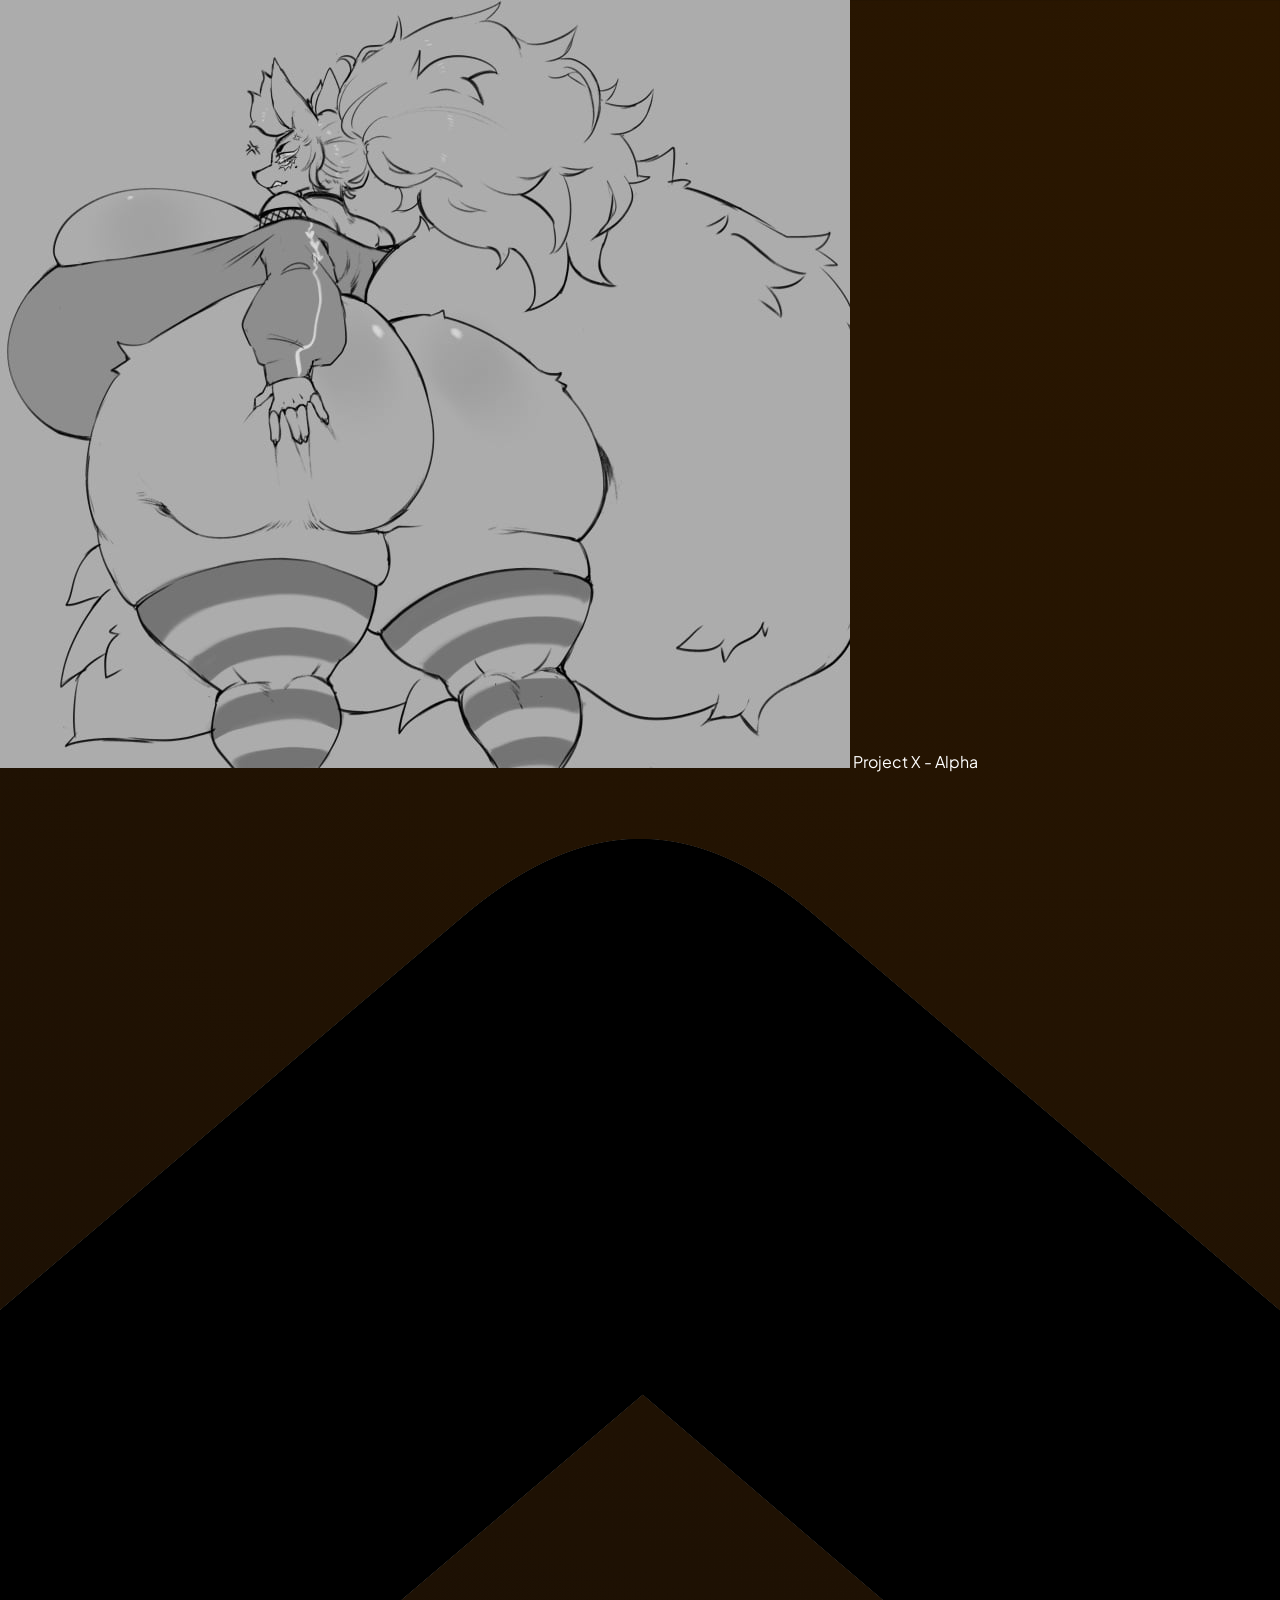
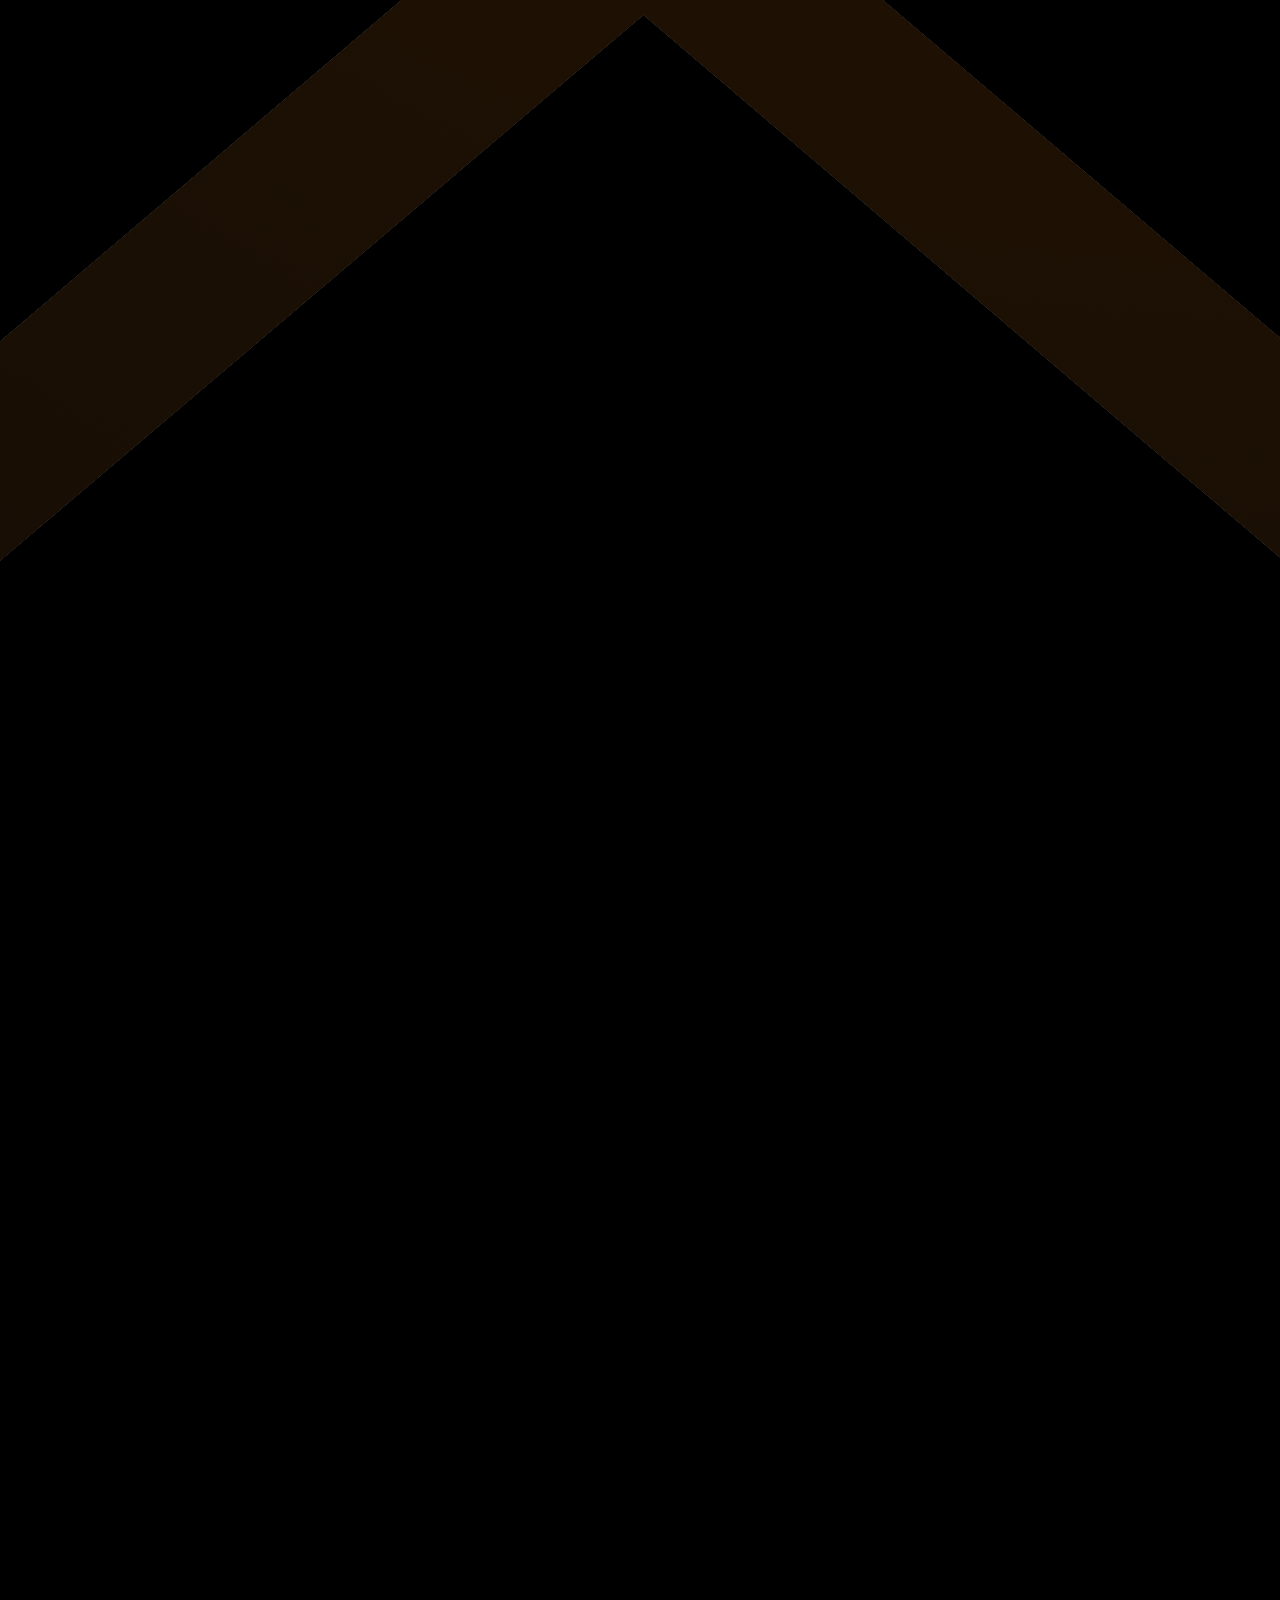
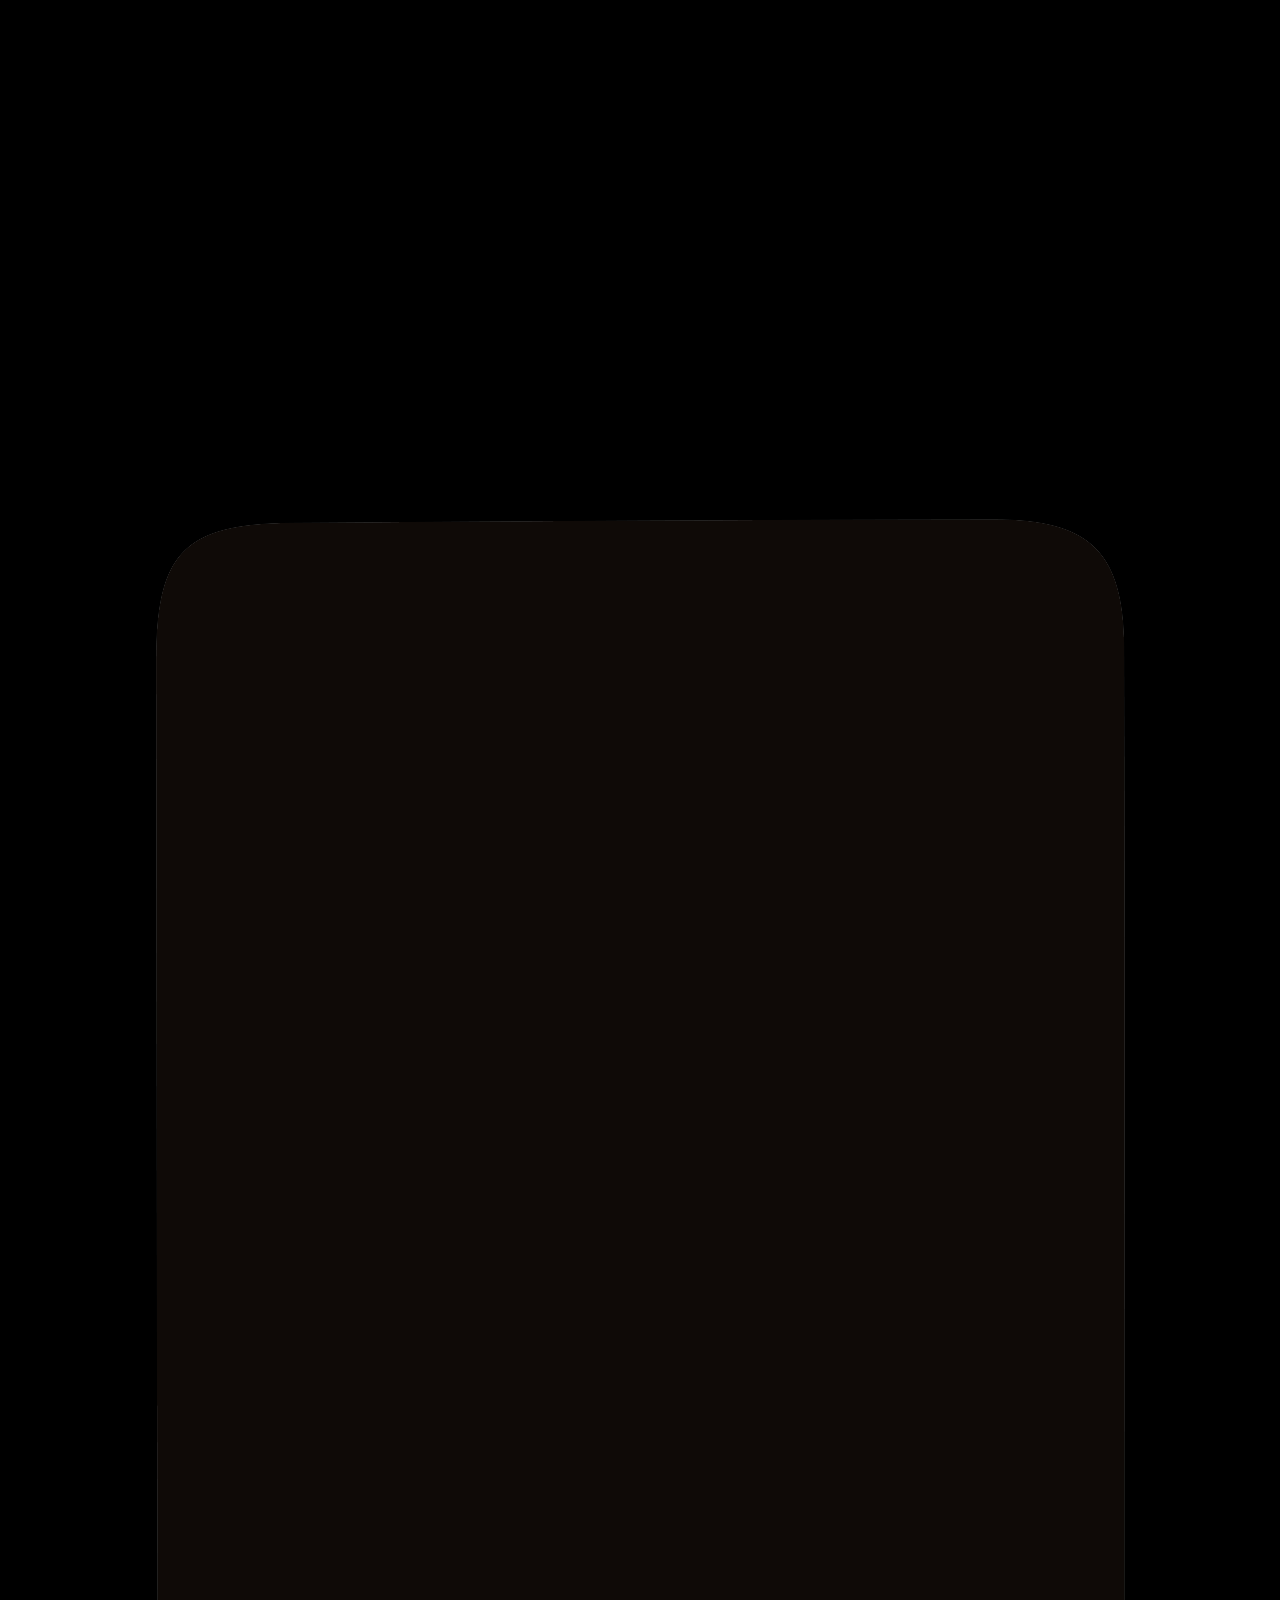
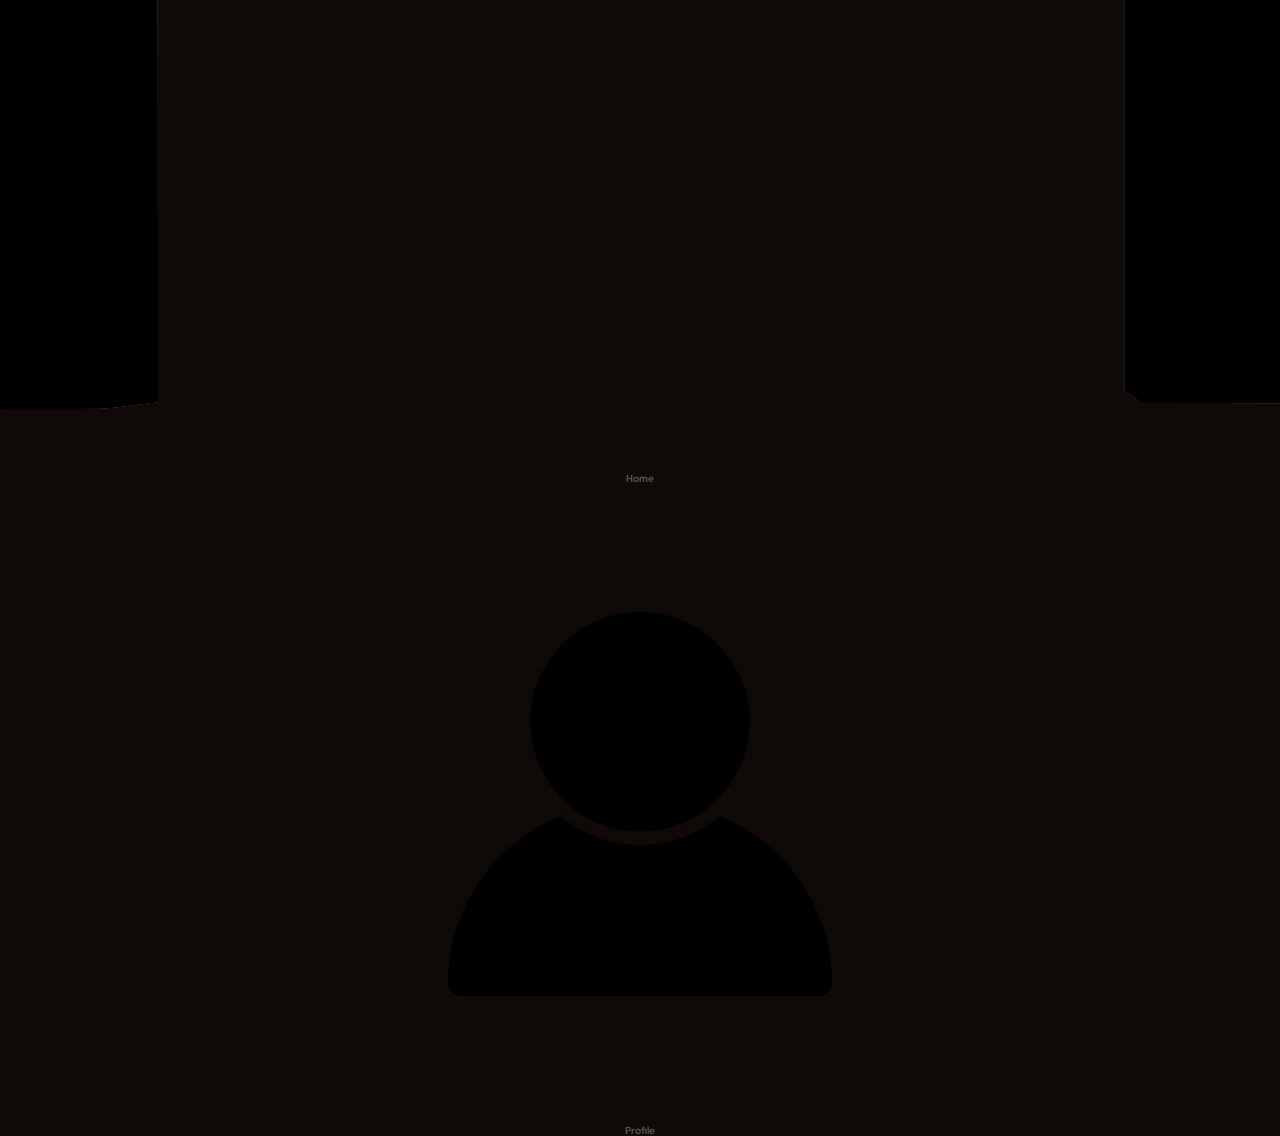
==== index.html @ 4bf3b7ae "Update index.html" ====
<!DOCTYPE html>
<html lang="pt-br">
<head>
    <meta charset="UTF-8">
    <meta name="viewport" content="width=device-width, initial-scale=1.0">
    <title>Project X - Alpha</title>
    <link rel="stylesheet" href="style.css">
</head>
<body>

    <header class="navbar-topo">
        <div class="logo-container">
            <img src="icon.png" alt="Logo Project X" class="site-icon">
            <span class="site-name">Project X - Alpha</span>
        </div>
    </header>

    <nav class="menu-inferior">
        <div class="nav-item">
            <img src="home-icon.png" alt="Início">
            <span>Home</span>
        </div>
        <div class="nav-item">
            <img src="profile-icon.png" alt="Perfil">
            <span>Profile</span>
        </div>
    </nav>

    <main>
        </main>

</body>
</html>
---- style.css ----
@import url('https://fonts.googleapis.com/css2?family=Plus+Jakarta+Sans:wght@300;400;600;800&display=swap');

:root {
    --primary-orange: #ff6b00;
    --dark-orange: #e65100;
    --accent-gold: #ffcc00;
    --bg-deep: #0f0a07;
    --glass: rgba(255, 107, 0, 0.05);
    --glass-border: rgba(255, 107, 0, 0.2);
    --neon-glow: 0 0 20px rgba(255, 107, 0, 0.4);
}

* {
    margin: 0;
    padding: 0;
    box-sizing: border-box;
    -webkit-tap-highlight-color: transparent;
}

body {
    font-family: 'Plus Jakarta Sans', sans-serif;
    background: radial-gradient(circle at top right, #2b1700, #0f0a07 60%);
    color: #fff;
    min-height: 100vh;
    overflow-x: hidden;
}

/* --- ANIMAÇÕES --- */
@keyframes fadeUp {
    from { opacity: 0; transform: translateY(20px); }
    to { opacity: 1; transform: translateY(0); }
}

main { animation: fadeUp 0.5s cubic-bezier(0.2, 0.8, 0.2, 1); }

/* --- NAVBAR SUPERIOR --- */
.navbar {
    background: rgba(15, 10, 7, 0.85);
    backdrop-filter: blur(20px);
    padding: 18px 24px;
    border-bottom: 1px solid var(--glass-border);
    position: sticky;
    top: 0;
    z-index: 1000;
}

.container-header { display: flex; align-items: center; max-width: 1200px; margin: 0 auto; }
.logo-img { width: 32px; height: 32px; border-radius: 6px; margin-right: 14px; box-shadow: var(--neon-glow); }
.app-name { font-size: 1.1rem; font-weight: 800; letter-spacing: -0.5px; text-transform: uppercase; }
.app-name span { color: var(--primary-orange); }

/* --- PERFIL & BANNER --- */
.profile-container { display: flex; flex-direction: column; align-items: center; padding-bottom: 120px; }

.banner-wrapper {
    width: 100%;
    height: 200px;
    position: relative;
    background: #1a1410;
    overflow: hidden;
}

.profile-banner { width: 100%; height: 100%; object-fit: cover; filter: brightness(0.5); }
.banner-overlay { position: absolute; inset: 0; background: linear-gradient(to bottom, transparent, var(--bg-deep)); }

.btn-edit-action {
    position: absolute;
    bottom: 20px;
    right: 20px;
    background: rgba(255, 255, 255, 0.1);
    color: #fff;
    padding: 10px 20px;
    border-radius: 100px;
    text-decoration: none;
    font-size: 0.75rem;
    font-weight: 600;
    border: 1px solid rgba(255, 255, 255, 0.2);
    backdrop-filter: blur(10px);
    transition: 0.3s;
}

/* --- AVATAR & NICK --- */
.profile-header { margin-top: -60px; text-align: center; z-index: 10; width: 100%; }
.avatar-container {
    position: relative;
    width: 130px;
    height: 130px;
    margin: 0 auto;
    border-radius: 50%;
    border: 5px solid var(--bg-deep);
    box-shadow: 0 10px 30px rgba(0,0,0,0.8);
}

.profile-avatar { width: 100%; height: 100%; border-radius: 50%; object-fit: cover; }

.status-badge {
    position: absolute;
    bottom: 8px;
    right: -5px;
    background: #000;
    padding: 4px 12px;
    border-radius: 100px;
    display: flex;
    align-items: center;
    gap: 6px;
    border: 1px solid var(--primary-orange);
}

.status-dot { width: 10px; height: 10px; }
.status-badge span { font-size: 0.65rem; color: var(--primary-orange); font-weight: 800; text-transform: uppercase; }

.profile-nick { 
    margin-top: 18px; 
    font-size: 2rem; 
    font-weight: 800; 
    letter-spacing: -1px;
    text-shadow: 0 0 20px rgba(255, 107, 0, 0.3);
}

/* --- SEÇÃO SOBRE --- */
.about-section { width: 90%; max-width: 450px; margin-top: 35px; }
.label-orange { color: var(--primary-orange); font-size: 0.8rem; font-weight: 800; text-transform: uppercase; margin-bottom: 12px; display: block; letter-spacing: 1px; }
.about-box { 
    background: var(--glass); 
    border: 1px solid var(--glass-border); 
    padding: 24px; 
    border-radius: 24px; 
    font-size: 0.95rem;
    line-height: 1.6;
    color: #ccc;
}

/* --- MODO EDIÇÃO FULLSCREEN --- */
.edit-fullscreen { min-height: 100vh; padding: 40px 20px; background: var(--bg-deep); }
.form-container { max-width: 500px; margin: 0 auto; }

.banner-preview-box, .avatar-preview-box {
    position: relative;
    cursor: pointer;
    border-radius: 20px;
    overflow: hidden;
    background: #1a1410;
    border: 1px solid var(--glass-border);
}

.banner-preview-box { height: 150px; margin-bottom: 25px; }
.avatar-preview-box { width: 120px; height: 120px; border-radius: 50%; margin: 0 auto 30px; }

.overlay-edit {
    position: absolute;
    inset: 0;
    background: rgba(0,0,0,0.5);
    display: flex;
    align-items: center;
    justify-content: center;
    font-size: 0.7rem;
    font-weight: 700;
    text-transform: uppercase;
}

.input-field { margin-bottom: 25px; }
.input-field label { display: block; color: var(--primary-orange); font-weight: 700; font-size: 0.8rem; margin-bottom: 10px; }
.input-field input, .input-field textarea {
    width: 100%;
    background: #1a1410;
    border: 1px solid var(--glass-border);
    padding: 16px;
    border-radius: 16px;
    color: #fff;
    font-family: inherit;
    outline: none;
}

/* --- MODAIS (CORTE E AVISO) --- */
.modal-crop, .modal-alert {
    position: fixed;
    inset: 0;
    background: rgba(0,0,0,0.95);
    z-index: 2000;
    display: none; /* Ativado via JS no editar.html */
    align-items: center;
    justify-content: center;
    padding: 20px;
}

.modal-crop.active, .modal-alert.active { display: flex; }

.crop-content, .alert-content {
    background: #1a1410;
    padding: 30px;
    border-radius: 30px;
    border: 1px solid var(--primary-orange);
    text-align: center;
    width: 100%;
    max-width: 400px;
}

.alert-btns, .crop-footer { display: flex; gap: 12px; margin-top: 25px; }
.alert-btns button, .crop-footer button {
    flex: 1;
    padding: 14px;
    border-radius: 14px;
    border: none;
    font-weight: 700;
    cursor: pointer;
}

.confirm-exit, .confirm-crop { background: var(--primary-orange); color: #fff; }

/* --- FOOTER / NAV --- */
.action-footer { margin-top: 40px; display: flex; gap: 15px; }
.btn-save-confirm { flex: 2; background: var(--primary-orange); color: #fff; padding: 18px; border-radius: 18px; border: none; font-weight: 800; box-shadow: var(--neon-glow); }
.btn-cancel { flex: 1; background: transparent; color: #fff; border: 1px solid var(--glass-border); padding: 18px; border-radius: 18px; }

.bottom-nav {
    position: fixed;
    bottom: 20px;
    left: 50%;
    transform: translateX(-50%);
    width: 90%;
    max-width: 400px;
    background: rgba(26, 20, 16, 0.9);
    backdrop-filter: blur(20px);
    display: flex;
    justify-content: space-around;
    padding: 12px;
    border-radius: 24px;
    border: 1px solid var(--glass-border);
}

.nav-item { text-decoration: none; color: rgba(255,255,255,0.3); display: flex; flex-direction: column; align-items: center; font-size: 0.6rem; font-weight: 700; transition: 0.3s; }
.nav-icon { width: 20px; height: 20px; margin-bottom: 4px; filter: grayscale(1); opacity: 0.5; }

.nav-item.active { color: var(--primary-orange); }
.nav-item.active .nav-icon { filter: grayscale(0); opacity: 1; transform: scale(1.1); }

/* --- EFEITOS DE TOQUE --- */
button:active, .nav-item:active, .btn-edit-action:active { transform: scale(0.92); }
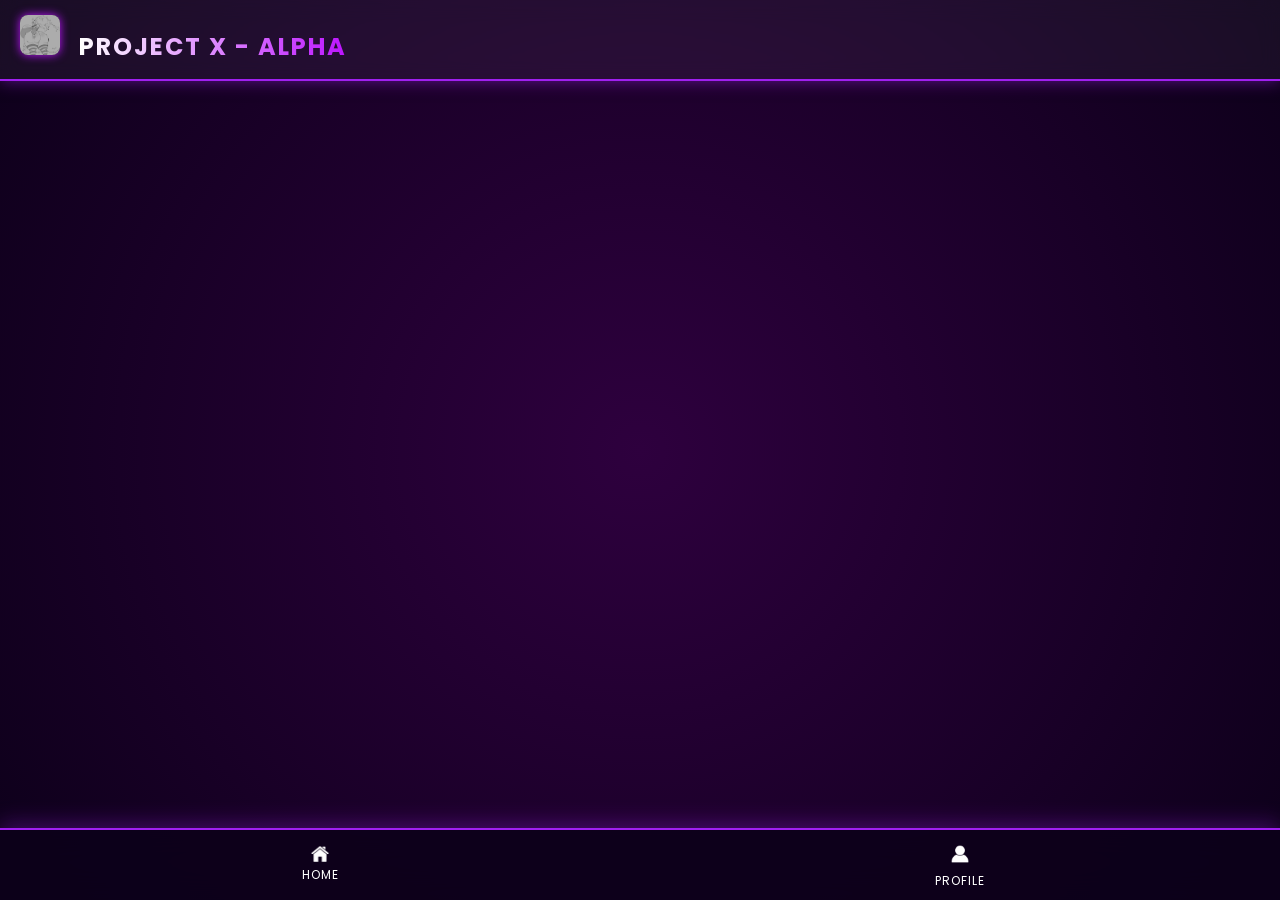
==== commit 3d8a9e0c: "Update index.html" ====
--- a/index.html
+++ b/index.html
@@ -16,15 +16,16 @@
     </header>
 
     <nav class="menu-inferior">
-        <div class="nav-item">
-            <img src="home-icon.png" alt="Início">
-            <span>Home</span>
-        </div>
-        <div class="nav-item">
-            <img src="profile-icon.png" alt="Perfil">
-            <span>Profile</span>
-        </div>
-    </nav>
+    <a href="index.html" class="nav-item">
+        <img src="home-icon.png" alt="Home">
+        <span>Home</span>
+    </a>
+
+    <a href="perfil.html" class="nav-item">
+        <img src="profile-icon.png" alt="Profile">
+        <span>Profile</span>
+    </a>
+</nav>
 
     <main>
         </main>
--- a/style.css
+++ b/style.css
@@ -1,238 +1,186 @@
-@import url('https://fonts.googleapis.com/css2?family=Plus+Jakarta+Sans:wght@300;400;600;800&display=swap');
+/* Importando uma fonte moderna do Google Fonts */
+@import url('https://fonts.googleapis.com/css2?family=Poppins:wght@300;400;700&display=swap');
 
-:root {
-    --primary-orange: #ff6b00;
-    --dark-orange: #e65100;
-    --accent-gold: #ffcc00;
-    --bg-deep: #0f0a07;
-    --glass: rgba(255, 107, 0, 0.05);
-    --glass-border: rgba(255, 107, 0, 0.2);
-    --neon-glow: 0 0 20px rgba(255, 107, 0, 0.4);
+body {
+    margin: 0;
+    padding: 0;
+    font-family: 'Poppins', sans-serif;
+    /* Fundo Galáxia: Degradê de roxo escuro para preto */
+    background: radial-gradient(circle at center, #2e003e 0%, #0d001a 100%);
+    background-attachment: fixed;
+    color: white;
 }
 
-* {
-    margin: 0;
-    padding: 0;
-    box-sizing: border-box;
-    -webkit-tap-highlight-color: transparent;
+/* --- TOPO DO SITE --- */
+.navbar-topo {
+    display: flex;
+    align-items: center;
+    padding: 15px 20px;
+    background: rgba(255, 255, 255, 0.05);
+    backdrop-filter: blur(10px); /* Efeito de vidro */
+    border-bottom: 2px solid #a020f0; /* Linha roxa neon */
+    box-shadow: 0 0 15px rgba(160, 32, 240, 0.5);
 }
 
-body {
-    font-family: 'Plus Jakarta Sans', sans-serif;
-    background: radial-gradient(circle at top right, #2b1700, #0f0a07 60%);
-    color: #fff;
-    min-height: 100vh;
-    overflow-x: hidden;
+.site-icon {
+    width: 40px;
+    height: 40px;
+    border-radius: 8px; /* Deixa o quadrado levemente arredondado e estiloso */
+    margin-right: 15px;
+    box-shadow: 0 0 10px #bc13fe;
 }
 
-/* --- ANIMAÇÕES --- */
-@keyframes fadeUp {
-    from { opacity: 0; transform: translateY(20px); }
-    to { opacity: 1; transform: translateY(0); }
+.site-name {
+    font-size: 1.5rem;
+    font-weight: 700;
+    text-transform: uppercase;
+    letter-spacing: 2px;
+    background: linear-gradient(to right, #ffffff, #bc13fe);
+    -webkit-background-clip: text;
+    -webkit-text-fill-color: transparent; /* Texto com degradê */
 }
 
-main { animation: fadeUp 0.5s cubic-bezier(0.2, 0.8, 0.2, 1); }
+/* --- BARRA DE NAVEGAÇÃO FIXA NO RODAPÉ --- */
+.menu-inferior {
+    display: flex;
+    justify-content: space-around;
+    align-items: center;
+    
+    /* Fixa a barra no final da tela */
+    position: fixed;
+    bottom: 0;
+    left: 0;
+    width: 100%;
+    height: 70px;
 
-/* --- NAVBAR SUPERIOR --- */
-.navbar {
-    background: rgba(15, 10, 7, 0.85);
-    backdrop-filter: blur(20px);
-    padding: 18px 24px;
-    border-bottom: 1px solid var(--glass-border);
-    position: sticky;
-    top: 0;
-    z-index: 1000;
+    /* Estilo Galáxia Escura */
+    background: rgba(13, 0, 26, 0.9); 
+    backdrop-filter: blur(15px);
+    border-top: 2px solid #a020f0; /* Linha roxa no topo da barra */
+    box-shadow: 0 -5px 20px rgba(160, 32, 240, 0.3);
+    
+    z-index: 1000; /* Garante que ela fique por cima de tudo */
 }
 
-.container-header { display: flex; align-items: center; max-width: 1200px; margin: 0 auto; }
-.logo-img { width: 32px; height: 32px; border-radius: 6px; margin-right: 14px; box-shadow: var(--neon-glow); }
-.app-name { font-size: 1.1rem; font-weight: 800; letter-spacing: -0.5px; text-transform: uppercase; }
-.app-name span { color: var(--primary-orange); }
-
-/* --- PERFIL & BANNER --- */
-.profile-container { display: flex; flex-direction: column; align-items: center; padding-bottom: 120px; }
-
-.banner-wrapper {
-    width: 100%;
-    height: 200px;
-    position: relative;
-    background: #1a1410;
-    overflow: hidden;
+/* Ajuste no conteúdo principal para não ficar escondido atrás da barra */
+body {
+    padding-bottom: 80px; 
 }
 
-.profile-banner { width: 100%; height: 100%; object-fit: cover; filter: brightness(0.5); }
-.banner-overlay { position: absolute; inset: 0; background: linear-gradient(to bottom, transparent, var(--bg-deep)); }
+.nav-item {
+    display: flex;
+    flex-direction: column;
+    align-items: center;
+    cursor: pointer;
+    transition: 0.3s;
+    flex: 1; /* Distribui o espaço igualmente */
+}
 
-.btn-edit-action {
-    position: absolute;
-    bottom: 20px;
-    right: 20px;
-    background: rgba(255, 255, 255, 0.1);
-    color: #fff;
-    padding: 10px 20px;
-    border-radius: 100px;
-    text-decoration: none;
-    font-size: 0.75rem;
-    font-weight: 600;
-    border: 1px solid rgba(255, 255, 255, 0.2);
-    backdrop-filter: blur(10px);
+.nav-item img {
+    width: 28px; /* Aumentei um pouco para destaque */
+    margin-bottom: 4px;
+    filter: invert(1) brightness(2); 
     transition: 0.3s;
 }
 
-/* --- AVATAR & NICK --- */
-.profile-header { margin-top: -60px; text-align: center; z-index: 10; width: 100%; }
-.avatar-container {
-    position: relative;
-    width: 130px;
-    height: 130px;
-    margin: 0 auto;
-    border-radius: 50%;
-    border: 5px solid var(--bg-deep);
-    box-shadow: 0 10px 30px rgba(0,0,0,0.8);
+.nav-item span {
+    font-size: 0.75rem;
+    font-weight: 400;
+    text-transform: uppercase;
+    letter-spacing: 1px;
 }
 
-.profile-avatar { width: 100%; height: 100%; border-radius: 50%; object-fit: cover; }
-
-.status-badge {
-    position: absolute;
-    bottom: 8px;
-    right: -5px;
-    background: #000;
-    padding: 4px 12px;
-    border-radius: 100px;
-    display: flex;
-    align-items: center;
-    gap: 6px;
-    border: 1px solid var(--primary-orange);
+/* Efeito Glow no Hover */
+.nav-item:hover img {
+    filter: invert(45%) sepia(93%) saturate(3000%) hue-rotate(260deg) drop-shadow(0 0 5px #bc13fe);
 }
 
-.status-dot { width: 10px; height: 10px; }
-.status-badge span { font-size: 0.65rem; color: var(--primary-orange); font-weight: 800; text-transform: uppercase; }
-
-.profile-nick { 
-    margin-top: 18px; 
-    font-size: 2rem; 
-    font-weight: 800; 
-    letter-spacing: -1px;
-    text-shadow: 0 0 20px rgba(255, 107, 0, 0.3);
+/* ---🟢 ESTILOS DO PERFIL --- */
+.perfil-container {
+    max-width: 800px;
+    margin: 20px auto;
+    padding-bottom: 100px;
 }
 
-/* --- SEÇÃO SOBRE --- */
-.about-section { width: 90%; max-width: 450px; margin-top: 35px; }
-.label-orange { color: var(--primary-orange); font-size: 0.8rem; font-weight: 800; text-transform: uppercase; margin-bottom: 12px; display: block; letter-spacing: 1px; }
-.about-box { 
-    background: var(--glass); 
-    border: 1px solid var(--glass-border); 
-    padding: 24px; 
-    border-radius: 24px; 
-    font-size: 0.95rem;
-    line-height: 1.6;
-    color: #ccc;
+.banner-wrapper {
+    position: relative;
+    width: 100%;
+    height: 250px;
+    border-radius: 15px;
+    overflow: hidden;
+    border: 1px solid rgba(160, 32, 240, 0.4);
 }
 
-/* --- MODO EDIÇÃO FULLSCREEN --- */
-.edit-fullscreen { min-height: 100vh; padding: 40px 20px; background: var(--bg-deep); }
-.form-container { max-width: 500px; margin: 0 auto; }
-
-.banner-preview-box, .avatar-preview-box {
-    position: relative;
-    cursor: pointer;
-    border-radius: 20px;
-    overflow: hidden;
-    background: #1a1410;
-    border: 1px solid var(--glass-border);
+.user-banner {
+    width: 100%;
+    height: 100%;
+    object-fit: cover; /* Faz a imagem preencher o espaço sem distorcer */
 }
 
-.banner-preview-box { height: 150px; margin-bottom: 25px; }
-.avatar-preview-box { width: 120px; height: 120px; border-radius: 50%; margin: 0 auto 30px; }
-
-.overlay-edit {
+.btn-editar {
     position: absolute;
-    inset: 0;
-    background: rgba(0,0,0,0.5);
-    display: flex;
-    align-items: center;
-    justify-content: center;
-    font-size: 0.7rem;
-    font-weight: 700;
-    text-transform: uppercase;
+    top: 15px;
+    right: 15px;
+    background: rgba(160, 32, 240, 0.8);
+    color: white;
+    padding: 8px 15px;
+    border-radius: 20px;
+    text-decoration: none;
+    font-size: 0.8rem;
+    font-weight: bold;
+    backdrop-filter: blur(5px);
+    transition: 0.3s;
 }
 
-.input-field { margin-bottom: 25px; }
-.input-field label { display: block; color: var(--primary-orange); font-weight: 700; font-size: 0.8rem; margin-bottom: 10px; }
-.input-field input, .input-field textarea {
-    width: 100%;
-    background: #1a1410;
-    border: 1px solid var(--glass-border);
-    padding: 16px;
-    border-radius: 16px;
-    color: #fff;
-    font-family: inherit;
-    outline: none;
+.btn-editar:hover {
+    background: #bc13fe;
+    box-shadow: 0 0 10px #bc13fe;
 }
 
-/* --- MODAIS (CORTE E AVISO) --- */
-.modal-crop, .modal-alert {
-    position: fixed;
-    inset: 0;
-    background: rgba(0,0,0,0.95);
-    z-index: 2000;
-    display: none; /* Ativado via JS no editar.html */
+.perfil-header {
+    display: flex;
+    flex-direction: column;
     align-items: center;
-    justify-content: center;
-    padding: 20px;
+    margin-top: -60px; /* Sobe a foto para ficar sobre o banner */
 }
 
-.modal-crop.active, .modal-alert.active { display: flex; }
-
-.crop-content, .alert-content {
-    background: #1a1410;
-    padding: 30px;
-    border-radius: 30px;
-    border: 1px solid var(--primary-orange);
-    text-align: center;
-    width: 100%;
-    max-width: 400px;
+.foto-frame {
+    width: 120px;
+    height: 120px;
+    border-radius: 50%;
+    border: 4px solid #0d001a;
+    box-shadow: 0 0 15px rgba(160, 32, 240, 0.8);
+    overflow: hidden;
+    background: #2e003e;
 }
 
-.alert-btns, .crop-footer { display: flex; gap: 12px; margin-top: 25px; }
-.alert-btns button, .crop-footer button {
-    flex: 1;
-    padding: 14px;
-    border-radius: 14px;
-    border: none;
-    font-weight: 700;
-    cursor: pointer;
+.user-photo {
+    width: 100%;
+    height: 100%;
+    object-fit: cover;
 }
 
-.confirm-exit, .confirm-crop { background: var(--primary-orange); color: #fff; }
-
-/* --- FOOTER / NAV --- */
-.action-footer { margin-top: 40px; display: flex; gap: 15px; }
-.btn-save-confirm { flex: 2; background: var(--primary-orange); color: #fff; padding: 18px; border-radius: 18px; border: none; font-weight: 800; box-shadow: var(--neon-glow); }
-.btn-cancel { flex: 1; background: transparent; color: #fff; border: 1px solid var(--glass-border); padding: 18px; border-radius: 18px; }
-
-.bottom-nav {
-    position: fixed;
-    bottom: 20px;
-    left: 50%;
-    transform: translateX(-50%);
-    width: 90%;
-    max-width: 400px;
-    background: rgba(26, 20, 16, 0.9);
-    backdrop-filter: blur(20px);
-    display: flex;
-    justify-content: space-around;
-    padding: 12px;
-    border-radius: 24px;
-    border: 1px solid var(--glass-border);
+.user-nick {
+    margin-top: 10px;
+    font-size: 1.8rem;
+    text-shadow: 0 0 10px #bc13fe;
 }
 
-.nav-item { text-decoration: none; color: rgba(255,255,255,0.3); display: flex; flex-direction: column; align-items: center; font-size: 0.6rem; font-weight: 700; transition: 0.3s; }
-.nav-icon { width: 20px; height: 20px; margin-bottom: 4px; filter: grayscale(1); opacity: 0.5; }
+.perfil-bio {
+    margin: 30px 20px;
+    background: rgba(255, 255, 255, 0.05);
+    padding: 20px;
+    border-radius: 15px;
+}
 
-.nav-item.active { color: var(--primary-orange); }
-.nav-item.active .nav-icon { filter: grayscale(0); opacity: 1; transform: scale(1.1); }
+.perfil-bio hr {
+    border: 0;
+    border-top: 1px solid #bc13fe;
+    margin: 10px 0;
+}
 
-/* --- EFEITOS DE TOQUE --- */
-button:active, .nav-item:active, .btn-edit-action:active { transform: scale(0.92); }
+/* Ajuste para os links da barra inferior não ficarem azuis */
+.menu-inferior a {
+    text-decoration: none;
+    color: white;
+}
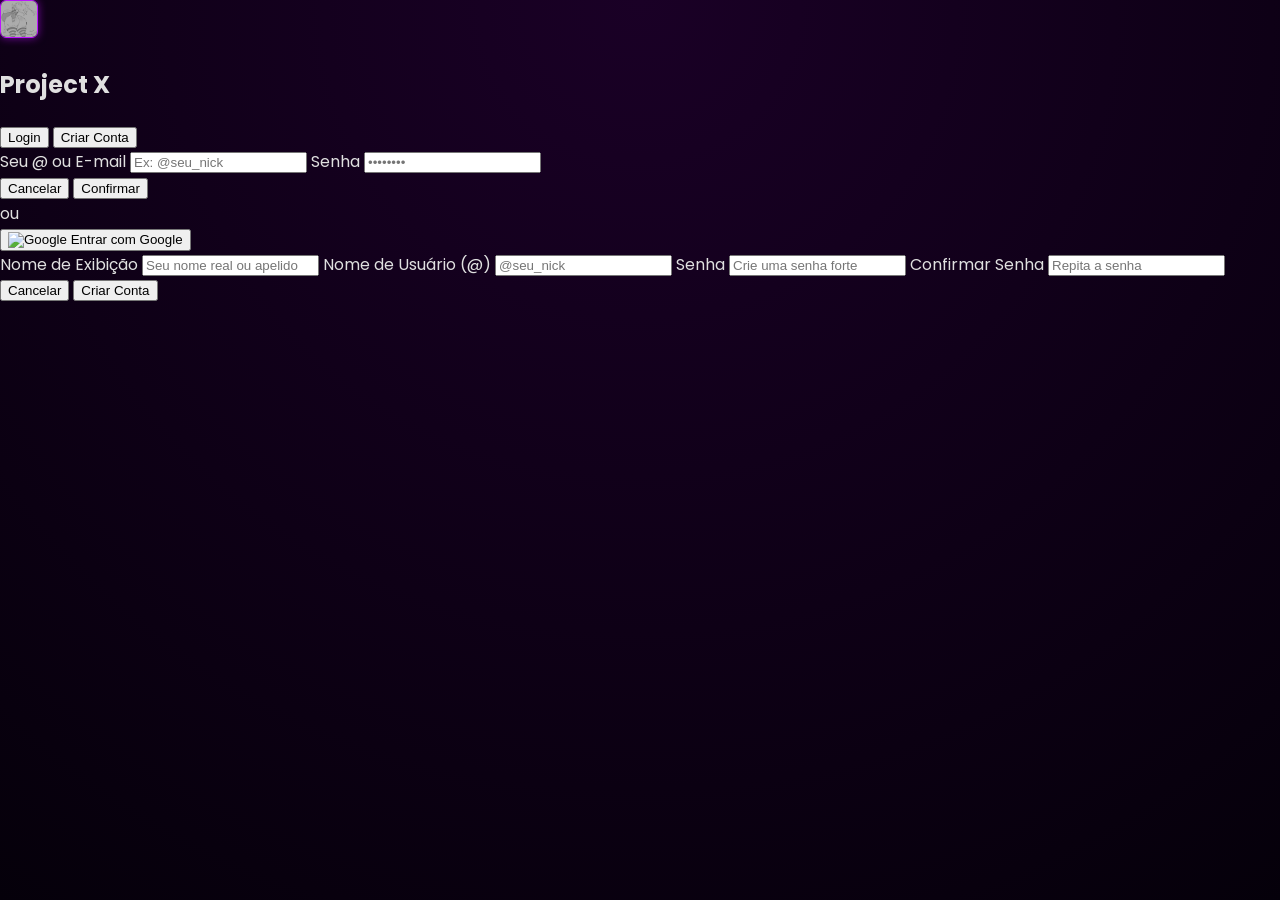
==== commit 6f6864ab: "Update index.html" ====
--- a/index.html
+++ b/index.html
@@ -6,29 +6,87 @@
     <title>Project X - Alpha</title>
     <link rel="stylesheet" href="style.css">
 </head>
-<body>
+<body class="home-page">
+
+    <script>
+        if (!localStorage.getItem('usuarioLogado')) {
+            window.location.href = 'login.html';
+        }
+    </script>
 
     <header class="navbar-topo">
         <div class="logo-container">
-            <img src="icon.png" alt="Logo Project X" class="site-icon">
-            <span class="site-name">Project X - Alpha</span>
+            <img src="icon.png" alt="Logo" class="site-icon">
+            <span class="site-name">Project X</span>
+        </div>
+        <div class="user-status">
+            <span id="welcome-user">Olá!</span>
         </div>
     </header>
 
+    <main class="feed-container">
+        <div class="create-post">
+            <textarea id="post-text" placeholder="O que está acontecendo no espaço?"></textarea>
+            <button onclick="postar()">Postar</button>
+        </div>
+
+        <div id="feed-lista">
+            <div class="post-card">
+                <div class="post-header">
+                    <img src="user-photo.jpg" class="post-avatar">
+                    <div class="post-info">
+                        <strong>Sistema</strong>
+                        <span>@project_x</span>
+                    </div>
+                </div>
+                <p class="post-content">Bem-vindo ao Project X Alpha! Explore a galáxia.</p>
+            </div>
+        </div>
+    </main>
+
     <nav class="menu-inferior">
-    <a href="index.html" class="nav-item">
-        <img src="home-icon.png" alt="Home">
-        <span>Home</span>
-    </a>
+        <a href="index.html" class="nav-item active">
+            <img src="home-icon.png" alt="Home">
+            <span>Home</span>
+        </a>
+        <a href="perfil.html" class="nav-item">
+            <img src="profile-icon.png" alt="Profile">
+            <span>Profile</span>
+        </a>
+    </nav>
 
-    <a href="perfil.html" class="nav-item">
-        <img src="profile-icon.png" alt="Profile">
-        <span>Profile</span>
-    </a>
-</nav>
+    <script>
+        // Exibir nome do usuário no topo
+        const nickAtivo = localStorage.getItem('userNick') || 'Viajante';
+        document.getElementById('welcome-user').innerText = 'Olá, ' + nickAtivo;
 
-    <main>
-        </main>
+        // Função simples para postar (salva apenas nesta sessão)
+        function postar() {
+            const texto = document.getElementById('post-text').value;
+            if(!texto) return;
 
+            const feed = document.getElementById('feed-lista');
+            const novaPostagem = document.createElement('div');
+            novaPostagem.className = 'post-card';
+            
+            const foto = localStorage.getItem('userPhoto') || 'user-photo.jpg';
+            const nick = localStorage.getItem('userNick') || 'Usuário';
+            const userAt = localStorage.getItem('usuarioLogado') || '@anonimo';
+
+            novaPostagem.innerHTML = `
+                <div class="post-header">
+                    <img src="${foto}" class="post-avatar">
+                    <div class="post-info">
+                        <strong>${nick}</strong>
+                        <span>${userAt}</span>
+                    </div>
+                </div>
+                <p class="post-content">${texto}</p>
+            `;
+
+            feed.prepend(novaPostagem); // Coloca no topo
+            document.getElementById('post-text').value = '';
+        }
+    </script>
 </body>
 </html>
--- a/style.css
+++ b/style.css
@@ -1,186 +1,298 @@
-/* Importando uma fonte moderna do Google Fonts */
+/* ==========================================================================
+   CONFIGURAÇÕES GERAIS E TEMA ESCURO
+   ========================================================================== */
 @import url('https://fonts.googleapis.com/css2?family=Poppins:wght@300;400;700&display=swap');
+
+* {
+    box-sizing: border-box;
+    -webkit-tap-highlight-color: transparent;
+}
 
 body {
     margin: 0;
     padding: 0;
     font-family: 'Poppins', sans-serif;
-    /* Fundo Galáxia: Degradê de roxo escuro para preto */
-    background: radial-gradient(circle at center, #2e003e 0%, #0d001a 100%);
+    /* Fundo muito mais escuro */
+    background: radial-gradient(circle at top, #1a0026 0%, #05000a 100%);
     background-attachment: fixed;
+    color: #e0e0e0;
+    line-height: 1.6;
+    padding-bottom: 90px; /* Espaço para a barra inferior */
+}
+
+/* ==========================================================================
+   TOPO (NAVBAR)
+   ========================================================================== */
+.navbar-topo {
+    display: flex;
+    justify-content: space-between;
+    align-items: center;
+    padding: 12px 20px;
+    background: rgba(0, 0, 0, 0.8);
+    backdrop-filter: blur(15px);
+    border-bottom: 1px solid #7b2ff7;
+    position: sticky;
+    top: 0;
+    z-index: 1100;
+}
+
+.logo-container {
+    display: flex;
+    align-items: center;
+}
+
+.site-icon {
+    width: 38px;
+    height: 38px;
+    border-radius: 6px;
+    margin-right: 12px;
+    border: 1px solid #bc13fe;
+    box-shadow: 0 0 8px rgba(188, 19, 254, 0.6);
+}
+
+.site-name {
+    font-size: 1.2rem;
+    font-weight: 700;
+    letter-spacing: 1px;
+    background: linear-gradient(to right, #fff, #bc13fe);
+    -webkit-background-clip: text;
+    -webkit-text-fill-color: transparent;
+}
+
+.btn-topo-save {
+    background: #bc13fe;
+    border: none;
     color: white;
-}
-
-/* --- TOPO DO SITE --- */
-.navbar-topo {
-    display: flex;
-    align-items: center;
-    padding: 15px 20px;
-    background: rgba(255, 255, 255, 0.05);
-    backdrop-filter: blur(10px); /* Efeito de vidro */
-    border-bottom: 2px solid #a020f0; /* Linha roxa neon */
-    box-shadow: 0 0 15px rgba(160, 32, 240, 0.5);
-}
-
-.site-icon {
-    width: 40px;
-    height: 40px;
-    border-radius: 8px; /* Deixa o quadrado levemente arredondado e estiloso */
-    margin-right: 15px;
-    box-shadow: 0 0 10px #bc13fe;
-}
-
-.site-name {
-    font-size: 1.5rem;
+    padding: 6px 15px;
+    border-radius: 4px;
+    font-weight: bold;
+    font-size: 0.8rem;
+    cursor: pointer;
+}
+
+/* ==========================================================================
+   PERFIL (BANNER E FOTO À ESQUERDA)
+   ========================================================================== */
+.perfil-container {
+    max-width: 900px;
+    margin: 0 auto;
+}
+
+.banner-wrapper {
+    position: relative;
+    width: 100%;
+    height: 200px;
+    background: #111;
+    overflow: hidden;
+}
+
+.user-banner, .img-fit {
+    width: 100%;
+    height: 100%;
+    object-fit: cover;
+}
+
+/* Header do Perfil: Foto no canto esquerdo e Nick ao lado */
+.perfil-header {
+    display: flex;
+    align-items: flex-end;
+    padding: 0 30px;
+    margin-top: -50px; /* Sobe a foto para sobrepor o banner */
+    position: relative;
+    z-index: 10; /* Garante que fique na frente do banner */
+}
+
+.foto-frame, .preview-circle-container {
+    width: 110px;
+    height: 110px;
+    border-radius: 50%;
+    border: 4px solid #05000a; /* Borda da cor do fundo para destacar */
+    background: #222;
+    overflow: hidden;
+    box-shadow: 0 4px 15px rgba(0,0,0,0.5);
+}
+
+.user-photo, #main-photo-view {
+    width: 100%;
+    height: 100%;
+    object-fit: cover;
+}
+
+.user-nick {
+    margin: 0 0 10px 15px;
+    font-size: 1.6rem;
     font-weight: 700;
-    text-transform: uppercase;
-    letter-spacing: 2px;
-    background: linear-gradient(to right, #ffffff, #bc13fe);
-    -webkit-background-clip: text;
-    -webkit-text-fill-color: transparent; /* Texto com degradê */
-}
-
-/* --- BARRA DE NAVEGAÇÃO FIXA NO RODAPÉ --- */
-.menu-inferior {
-    display: flex;
-    justify-content: space-around;
-    align-items: center;
-    
-    /* Fixa a barra no final da tela */
-    position: fixed;
-    bottom: 0;
-    left: 0;
-    width: 100%;
-    height: 70px;
-
-    /* Estilo Galáxia Escura */
-    background: rgba(13, 0, 26, 0.9); 
-    backdrop-filter: blur(15px);
-    border-top: 2px solid #a020f0; /* Linha roxa no topo da barra */
-    box-shadow: 0 -5px 20px rgba(160, 32, 240, 0.3);
-    
-    z-index: 1000; /* Garante que ela fique por cima de tudo */
-}
-
-/* Ajuste no conteúdo principal para não ficar escondido atrás da barra */
-body {
-    padding-bottom: 80px; 
-}
-
-.nav-item {
-    display: flex;
-    flex-direction: column;
-    align-items: center;
-    cursor: pointer;
-    transition: 0.3s;
-    flex: 1; /* Distribui o espaço igualmente */
-}
-
-.nav-item img {
-    width: 28px; /* Aumentei um pouco para destaque */
-    margin-bottom: 4px;
-    filter: invert(1) brightness(2); 
-    transition: 0.3s;
-}
-
-.nav-item span {
-    font-size: 0.75rem;
-    font-weight: 400;
-    text-transform: uppercase;
-    letter-spacing: 1px;
-}
-
-/* Efeito Glow no Hover */
-.nav-item:hover img {
-    filter: invert(45%) sepia(93%) saturate(3000%) hue-rotate(260deg) drop-shadow(0 0 5px #bc13fe);
-}
-
-/* ---🟢 ESTILOS DO PERFIL --- */
-.perfil-container {
+    text-shadow: 2px 2px 4px rgba(0,0,0,0.8);
+}
+
+.perfil-bio {
+    margin: 40px 25px;
+    background: rgba(255, 255, 255, 0.03);
+    padding: 20px;
+    border-radius: 12px;
+    border: 1px solid rgba(188, 19, 254, 0.2);
+}
+
+.perfil-bio hr {
+    border: 0;
+    border-top: 1px solid rgba(188, 19, 254, 0.3);
+    margin: 10px 0;
+}
+
+/* ==========================================================================
+   EDIÇÃO DE PERFIL (ESTILO YOUTUBE)
+   ========================================================================== */
+.edit-container {
     max-width: 800px;
     margin: 20px auto;
-    padding-bottom: 100px;
-}
-
-.banner-wrapper {
+    padding: 15px;
+}
+
+.edit-item-box {
+    background: rgba(255, 255, 255, 0.02);
+    border: 1px solid #333;
+    padding: 20px;
+    margin-bottom: 20px;
+    border-radius: 8px;
+    display: flex;
+    flex-direction: column;
+    align-items: flex-start; /* Alinhado à esquerda como no perfil */
+}
+
+.edit-item-box label {
+    font-size: 0.9rem;
+    color: #aaa;
+    margin-bottom: 15px;
+}
+
+.btn-change {
+    margin-top: 15px;
+    color: #3ea6ff; /* Azul estilo YouTube */
+    font-weight: bold;
+    font-size: 0.85rem;
+    cursor: pointer;
+}
+
+.edit-fields {
+    display: flex;
+    flex-direction: column;
+    gap: 15px;
+}
+
+.edit-fields input, .edit-fields textarea {
+    background: transparent;
+    border: 1px solid #333;
+    border-radius: 4px;
+    padding: 12px;
+    color: white;
+    font-size: 1rem;
+    width: 100%;
+}
+
+.edit-fields input:focus {
+    border-color: #bc13fe;
+    outline: none;
+}
+
+/* ==========================================================================
+   MODAIS DE RECORTE
+   ========================================================================== */
+.modal {
+    display: none;
+    position: fixed;
+    top: 0; left: 0; width: 100%; height: 100%;
+    background: #000;
+    z-index: 2000;
+    flex-direction: column;
+}
+
+.modal-header {
+    display: flex;
+    justify-content: space-between;
+    align-items: center;
+    padding: 15px;
+    background: #111;
+}
+
+.btn-confirm {
+    background: #3ea6ff;
+    border: none;
+    color: #000;
+    padding: 8px 16px;
+    border-radius: 2px;
+    font-weight: bold;
+    font-size: 0.8rem;
+}
+
+.crop-area-circle, .crop-area-banner {
+    flex: 1;
+    display: flex;
+    justify-content: center;
+    align-items: center;
     position: relative;
-    width: 100%;
-    height: 250px;
-    border-radius: 15px;
+    background: #000;
     overflow: hidden;
-    border: 1px solid rgba(160, 32, 240, 0.4);
-}
-
-.user-banner {
-    width: 100%;
-    height: 100%;
-    object-fit: cover; /* Faz a imagem preencher o espaço sem distorcer */
-}
-
-.btn-editar {
+}
+
+.crop-area-circle img, .crop-area-banner img {
+    max-width: 100%;
+    max-height: 80vh;
+    opacity: 0.5;
+}
+
+.circle-overlay {
     position: absolute;
-    top: 15px;
-    right: 15px;
-    background: rgba(160, 32, 240, 0.8);
-    color: white;
-    padding: 8px 15px;
-    border-radius: 20px;
-    text-decoration: none;
-    font-size: 0.8rem;
-    font-weight: bold;
-    backdrop-filter: blur(5px);
-    transition: 0.3s;
-}
-
-.btn-editar:hover {
-    background: #bc13fe;
-    box-shadow: 0 0 10px #bc13fe;
-}
-
-.perfil-header {
-    display: flex;
-    flex-direction: column;
-    align-items: center;
-    margin-top: -60px; /* Sobe a foto para ficar sobre o banner */
-}
-
-.foto-frame {
-    width: 120px;
-    height: 120px;
+    width: 280px;
+    height: 280px;
     border-radius: 50%;
-    border: 4px solid #0d001a;
-    box-shadow: 0 0 15px rgba(160, 32, 240, 0.8);
-    overflow: hidden;
-    background: #2e003e;
-}
-
-.user-photo {
-    width: 100%;
-    height: 100%;
-    object-fit: cover;
-}
-
-.user-nick {
-    margin-top: 10px;
-    font-size: 1.8rem;
-    text-shadow: 0 0 10px #bc13fe;
-}
-
-.perfil-bio {
-    margin: 30px 20px;
-    background: rgba(255, 255, 255, 0.05);
+    border: 2px solid #fff;
+    box-shadow: 0 0 0 1000px rgba(0,0,0,0.7);
+}
+
+.banner-overlay-yt {
+    position: absolute;
+    width: 90%;
+    height: 150px;
+    border: 1px solid #fff;
+    background: rgba(255,255,255,0.1);
+}
+
+.yt-tip {
+    text-align: center;
+    font-size: 0.75rem;
+    color: #888;
     padding: 20px;
-    border-radius: 15px;
-}
-
-.perfil-bio hr {
-    border: 0;
-    border-top: 1px solid #bc13fe;
-    margin: 10px 0;
-}
-
-/* Ajuste para os links da barra inferior não ficarem azuis */
-.menu-inferior a {
-    text-decoration: none;
-    color: white;
-}
+}
+
+/* ==========================================================================
+   BARRA DE NAVEGAÇÃO INFERIOR
+   ========================================================================== */
+.menu-inferior {
+    display: flex;
+    justify-content: space-around;
+    align-items: center;
+    position: fixed;
+    bottom: 0; left: 0; width: 100%; height: 70px;
+    background: #08000f;
+    border-top: 1px solid #222;
+    z-index: 1000;
+}
+
+.menu-inferior a { text-decoration: none; color: #888; }
+
+.nav-item img {
+    width: 24px;
+    filter: invert(0.6); /* Ícones cinzas por padrão */
+    margin-bottom: 4px;
+}
+
+.nav-item span { font-size: 0.7rem; }
+
+.nav-item.active img {
+    filter: invert(1); /* Ícone branco no ativo */
+}
+
+.nav-item.active span {
+    color: #fff;
+    font-weight: bold;
+}
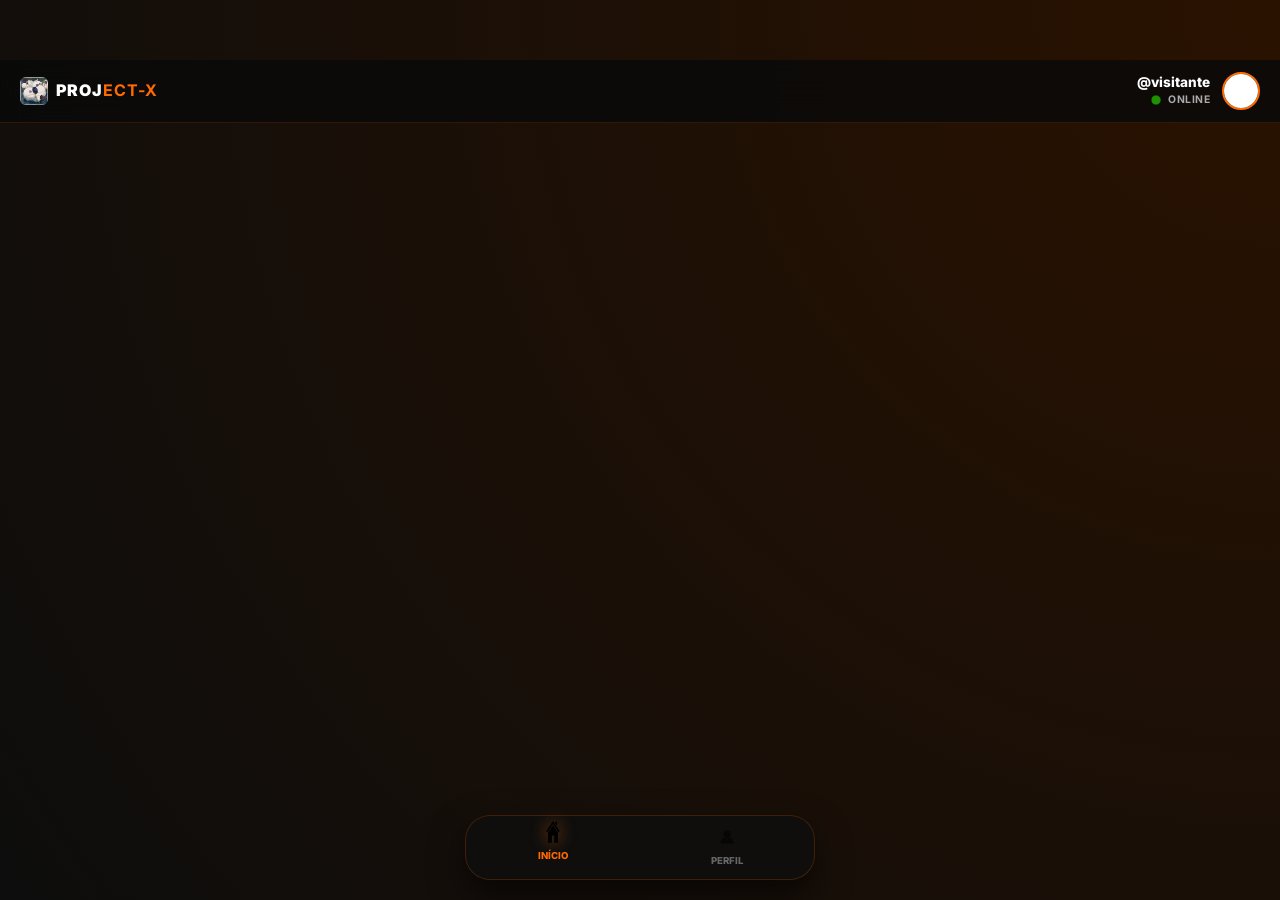
==== commit e06273e2: "Add files via upload" ====
--- a/index.html
+++ b/index.html
@@ -3,90 +3,22 @@
 <head>
     <meta charset="UTF-8">
     <meta name="viewport" content="width=device-width, initial-scale=1.0">
-    <title>Project X - Alpha</title>
+    <title>Nexus Digital | Início</title>
+    <link rel="icon" href="icon.png" type="image/png">
+    
     <link rel="stylesheet" href="style.css">
+ 
 </head>
-<body class="home-page">
+<body class="page-home">
 
-    <script>
-        if (!localStorage.getItem('usuarioLogado')) {
-            window.location.href = 'login.html';
-        }
-    </script>
+    <main class="home-content">
+        </main>
 
-    <header class="navbar-topo">
-        <div class="logo-container">
-            <img src="icon.png" alt="Logo" class="site-icon">
-            <span class="site-name">Project X</span>
-        </div>
-        <div class="user-status">
-            <span id="welcome-user">Olá!</span>
-        </div>
-    </header>
+    <script src="save-system.js"></script>
 
-    <main class="feed-container">
-        <div class="create-post">
-            <textarea id="post-text" placeholder="O que está acontecendo no espaço?"></textarea>
-            <button onclick="postar()">Postar</button>
-        </div>
+    <script src="components.js"></script>
 
-        <div id="feed-lista">
-            <div class="post-card">
-                <div class="post-header">
-                    <img src="user-photo.jpg" class="post-avatar">
-                    <div class="post-info">
-                        <strong>Sistema</strong>
-                        <span>@project_x</span>
-                    </div>
-                </div>
-                <p class="post-content">Bem-vindo ao Project X Alpha! Explore a galáxia.</p>
-            </div>
-        </div>
-    </main>
+    <script src="stats-auto-system.js"></script>
 
-    <nav class="menu-inferior">
-        <a href="index.html" class="nav-item active">
-            <img src="home-icon.png" alt="Home">
-            <span>Home</span>
-        </a>
-        <a href="perfil.html" class="nav-item">
-            <img src="profile-icon.png" alt="Profile">
-            <span>Profile</span>
-        </a>
-    </nav>
-
-    <script>
-        // Exibir nome do usuário no topo
-        const nickAtivo = localStorage.getItem('userNick') || 'Viajante';
-        document.getElementById('welcome-user').innerText = 'Olá, ' + nickAtivo;
-
-        // Função simples para postar (salva apenas nesta sessão)
-        function postar() {
-            const texto = document.getElementById('post-text').value;
-            if(!texto) return;
-
-            const feed = document.getElementById('feed-lista');
-            const novaPostagem = document.createElement('div');
-            novaPostagem.className = 'post-card';
-            
-            const foto = localStorage.getItem('userPhoto') || 'user-photo.jpg';
-            const nick = localStorage.getItem('userNick') || 'Usuário';
-            const userAt = localStorage.getItem('usuarioLogado') || '@anonimo';
-
-            novaPostagem.innerHTML = `
-                <div class="post-header">
-                    <img src="${foto}" class="post-avatar">
-                    <div class="post-info">
-                        <strong>${nick}</strong>
-                        <span>${userAt}</span>
-                    </div>
-                </div>
-                <p class="post-content">${texto}</p>
-            `;
-
-            feed.prepend(novaPostagem); // Coloca no topo
-            document.getElementById('post-text').value = '';
-        }
-    </script>
 </body>
 </html>
--- a/style.css
+++ b/style.css
@@ -1,298 +1,213 @@
 /* ==========================================================================
-   CONFIGURAÇÕES GERAIS E TEMA ESCURO
-   ========================================================================== */
-@import url('https://fonts.googleapis.com/css2?family=Poppins:wght@300;400;700&display=swap');
+      CONFIGURAÇÕES GERAIS E TEMA
+========================================================================== */
+@import url('https://fonts.googleapis.com/css2?family=Inter:wght@300;400;600;800&display=swap');
 
 * {
+    margin: 0;
+    padding: 0;
     box-sizing: border-box;
     -webkit-tap-highlight-color: transparent;
 }
 
 body {
-    margin: 0;
-    padding: 0;
-    font-family: 'Poppins', sans-serif;
-    /* Fundo muito mais escuro */
-    background: radial-gradient(circle at top, #1a0026 0%, #05000a 100%);
+    font-family: 'Inter', sans-serif;
+    background-color: #0d0d0d;
+    background-image: radial-gradient(circle at top right, #2a1200 0%, #0d0d0d 100%);
     background-attachment: fixed;
     color: #e0e0e0;
     line-height: 1.6;
-    padding-bottom: 90px; /* Espaço para a barra inferior */
-}
-
-/* ==========================================================================
-   TOPO (NAVBAR)
-   ========================================================================== */
-.navbar-topo {
-    display: flex;
-    justify-content: space-between;
+    overflow-x: hidden;
+}
+
+/* ==========================================================================
+      PÁGINA DE LOGIN (SPACE ATMOSPHERE - HD)
+========================================================================== */
+
+/* Fundo Principal */
+.page-login {
+    display: flex;
     align-items: center;
-    padding: 12px 20px;
-    background: rgba(0, 0, 0, 0.8);
-    backdrop-filter: blur(15px);
-    border-bottom: 1px solid #7b2ff7;
-    position: sticky;
-    top: 0;
-    z-index: 1100;
-}
-
-.logo-container {
-    display: flex;
+    justify-content: center;
+    height: 100vh;
+    background-color: #020005; 
+    overflow: hidden;
+    position: relative;
+}
+
+/* Camada 1: Nebulosa Fluida (Azul e Roxo) */
+.page-login::before {
+    content: "";
+    position: absolute;
+    width: 150vmax;
+    height: 150vmax;
+    background: 
+        radial-gradient(circle at 20% 30%, rgba(0, 100, 255, 0.2), transparent 40%),
+        radial-gradient(circle at 80% 70%, rgba(130, 0, 255, 0.15), transparent 40%),
+        radial-gradient(circle at 50% 50%, rgba(70, 0, 150, 0.1), transparent 50%);
+    animation: spaceFloat 40s ease-in-out infinite alternate;
+    z-index: 0;
+    filter: blur(50px);
+    will-change: transform;
+}
+
+/* Camada 2: Estrelas Cintilantes */
+.page-login::after {
+    content: "";
+    position: absolute;
+    inset: 0;
+    background-image: 
+        radial-gradient(1px 1px at 20% 30%, #fff 100%, transparent),
+        radial-gradient(1.2px 1.2px at 70% 10%, #fff 80%, transparent),
+        radial-gradient(1.5px 1.5px at 40% 80%, rgba(0, 200, 255, 0.6), transparent),
+        radial-gradient(1px 1px at 90% 90%, #fff 100%, transparent);
+    background-size: 300px 300px;
+    opacity: 0.25;
+    z-index: 1;
+}
+
+/* Container de Vidro (Onde o login.js injeta o painel) */
+.login-screen {
+    position: relative;
+    z-index: 10;
+    width: 90%;
+    max-width: 400px;
+    min-height: 450px; /* Garante espaço para o conteúdo dinâmico */
+    padding: 40px;
+    background: rgba(5, 5, 15, 0.4); 
+    backdrop-filter: blur(25px) saturate(160%);
+    -webkit-backdrop-filter: blur(25px) saturate(160%);
+    border: 1px solid rgba(255, 255, 255, 0.08);
+    border-radius: 32px;
+    box-shadow: 
+        0 25px 50px -12px rgba(0, 0, 0, 0.8),
+        0 0 30px rgba(0, 100, 255, 0.05);
+}
+
+/* Brilho Superior no Card */
+.login-screen::before {
+    content: "";
+    position: absolute;
+    top: 0; left: 15%; right: 15%;
+    height: 1px;
+    background: linear-gradient(90deg, transparent, rgba(0, 198, 255, 0.3), transparent);
+}
+
+/* ==========================================================================
+      ANIMAÇÕES DE SISTEMA
+========================================================================== */
+@keyframes spaceFloat {
+    0% { transform: translate(-5%, -5%) rotate(0deg); }
+    50% { transform: translate(2%, 5%) scale(1.05); }
+    100% { transform: translate(-2%, -8%) rotate(5deg); }
+}
+
+/* ==========================================================================
+      PÁGINA INICIAL (HOME)
+========================================================================== */
+.page-home {
+    padding-top: 60px; /* Espaço para navbar futura */
+}
+
+/* ==========================================================================
+      PÁGINA DE PERFIL (VIEW)
+========================================================================== */
+.page-profile {
+    display: flex;
+    flex-direction: column;
+}
+
+/* ==========================================================================
+      PÁGINA DE EDIÇÃO (CREATIVE STUDIO - DARK)
+========================================================================== */
+
+.page-edit {
+    min-height: 100vh;
+    /* Fundo Carbono Profundo */
+    background-color: #050505;
+    /* Camadas de Grade e Luzes de Foco */
+    background-image: 
+        /* Grade Técnica sutil */
+        linear-gradient(rgba(255, 107, 0, 0.03) 1px, transparent 1px),
+        linear-gradient(90deg, rgba(255, 107, 0, 0.03) 1px, transparent 1px),
+        /* Brilho de "Lâmpada de Estúdio" no topo esquerdo */
+        radial-gradient(circle at 0% 0%, rgba(255, 107, 0, 0.07) 0%, transparent 50%),
+        /* Vinheta preta nas bordas para focar no centro */
+        radial-gradient(circle at center, transparent 0%, #000 100%);
+    background-size: 30px 30px, 30px 30px, 100% 100%, 100% 100%;
+    display: flex;
+    flex-direction: column;
     align-items: center;
-}
-
-.site-icon {
-    width: 38px;
-    height: 38px;
-    border-radius: 6px;
-    margin-right: 12px;
-    border: 1px solid #bc13fe;
-    box-shadow: 0 0 8px rgba(188, 19, 254, 0.6);
-}
-
-.site-name {
-    font-size: 1.2rem;
-    font-weight: 700;
-    letter-spacing: 1px;
-    background: linear-gradient(to right, #fff, #bc13fe);
-    -webkit-background-clip: text;
-    -webkit-text-fill-color: transparent;
-}
-
-.btn-topo-save {
-    background: #bc13fe;
-    border: none;
-    color: white;
-    padding: 6px 15px;
-    border-radius: 4px;
-    font-weight: bold;
+    padding: 20px;
+    position: relative;
+}
+
+/* Linha de "Scanner" que passa pelo fundo (Opcional, dá um toque Sci-Fi) */
+.page-edit::before {
+    content: "";
+    position: absolute;
+    top: -100%;
+    left: 0;
+    width: 100%;
+    height: 100px;
+    background: linear-gradient(to bottom, transparent, rgba(255, 107, 0, 0.05), transparent);
+    animation: scanline 8s linear infinite;
+    pointer-events: none;
+}
+
+@keyframes scanline {
+    0% { top: -100%; }
+    100% { top: 100%; }
+}
+
+/* Container do Formulário de Edição */
+.edit-screen {
+    position: relative;
+    z-index: 5;
+    width: 100%;
+    max-width: 500px;
+    background: rgba(15, 15, 15, 0.8);
+    border: 1px solid rgba(255, 107, 0, 0.15);
+    border-radius: 20px;
+    padding: 25px;
+    backdrop-filter: blur(10px);
+    box-shadow: 0 20px 40px rgba(0,0,0,0.6);
+    margin-top: 20px;
+}
+
+/* Títulos de Seção dentro da Edição */
+.edit-screen h3 {
+    color: #ff6b00;
     font-size: 0.8rem;
-    cursor: pointer;
-}
-
-/* ==========================================================================
-   PERFIL (BANNER E FOTO À ESQUERDA)
-   ========================================================================== */
-.perfil-container {
-    max-width: 900px;
-    margin: 0 auto;
-}
-
-.banner-wrapper {
-    position: relative;
-    width: 100%;
-    height: 200px;
-    background: #111;
-    overflow: hidden;
-}
-
-.user-banner, .img-fit {
-    width: 100%;
-    height: 100%;
-    object-fit: cover;
-}
-
-/* Header do Perfil: Foto no canto esquerdo e Nick ao lado */
-.perfil-header {
-    display: flex;
-    align-items: flex-end;
-    padding: 0 30px;
-    margin-top: -50px; /* Sobe a foto para sobrepor o banner */
-    position: relative;
-    z-index: 10; /* Garante que fique na frente do banner */
-}
-
-.foto-frame, .preview-circle-container {
-    width: 110px;
-    height: 110px;
-    border-radius: 50%;
-    border: 4px solid #05000a; /* Borda da cor do fundo para destacar */
-    background: #222;
-    overflow: hidden;
-    box-shadow: 0 4px 15px rgba(0,0,0,0.5);
-}
-
-.user-photo, #main-photo-view {
-    width: 100%;
-    height: 100%;
-    object-fit: cover;
-}
-
-.user-nick {
-    margin: 0 0 10px 15px;
-    font-size: 1.6rem;
-    font-weight: 700;
-    text-shadow: 2px 2px 4px rgba(0,0,0,0.8);
-}
-
-.perfil-bio {
-    margin: 40px 25px;
-    background: rgba(255, 255, 255, 0.03);
-    padding: 20px;
-    border-radius: 12px;
-    border: 1px solid rgba(188, 19, 254, 0.2);
-}
-
-.perfil-bio hr {
-    border: 0;
-    border-top: 1px solid rgba(188, 19, 254, 0.3);
-    margin: 10px 0;
-}
-
-/* ==========================================================================
-   EDIÇÃO DE PERFIL (ESTILO YOUTUBE)
-   ========================================================================== */
-.edit-container {
-    max-width: 800px;
-    margin: 20px auto;
-    padding: 15px;
-}
-
-.edit-item-box {
-    background: rgba(255, 255, 255, 0.02);
-    border: 1px solid #333;
-    padding: 20px;
+    text-transform: uppercase;
+    letter-spacing: 2px;
     margin-bottom: 20px;
-    border-radius: 8px;
-    display: flex;
-    flex-direction: column;
-    align-items: flex-start; /* Alinhado à esquerda como no perfil */
-}
-
-.edit-item-box label {
-    font-size: 0.9rem;
-    color: #aaa;
-    margin-bottom: 15px;
-}
-
-.btn-change {
-    margin-top: 15px;
-    color: #3ea6ff; /* Azul estilo YouTube */
-    font-weight: bold;
-    font-size: 0.85rem;
-    cursor: pointer;
-}
-
-.edit-fields {
-    display: flex;
-    flex-direction: column;
-    gap: 15px;
-}
-
-.edit-fields input, .edit-fields textarea {
-    background: transparent;
-    border: 1px solid #333;
-    border-radius: 4px;
-    padding: 12px;
-    color: white;
-    font-size: 1rem;
-    width: 100%;
-}
-
-.edit-fields input:focus {
-    border-color: #bc13fe;
-    outline: none;
-}
-
-/* ==========================================================================
-   MODAIS DE RECORTE
-   ========================================================================== */
-.modal {
-    display: none;
+    border-left: 3px solid #ff6b00;
+    padding-left: 10px;
+}
+
+/* ==========================================================================
+      UTILITÁRIOS E CORES (ORANGE SUNSET)
+========================================================================== */
+:root {
+    --primary-orange: #ff6b00;
+    --dark-carbon: #1a1a1a;
+    --glass-effect: rgba(255, 107, 0, 0.1);
+    --border-soft: rgba(255, 107, 0, 0.2);
+}
+
+.text-orange { color: var(--primary-orange); }
+.bg-card { background: var(--dark-carbon); border-radius: 15px; }
+
+/* ==========================================================================
+      MODAIS E ALERTAS
+========================================================================== */
+.modal-base {
     position: fixed;
-    top: 0; left: 0; width: 100%; height: 100%;
-    background: #000;
-    z-index: 2000;
-    flex-direction: column;
-}
-
-.modal-header {
-    display: flex;
-    justify-content: space-between;
+    inset: 0;
+    background: rgba(0, 0, 0, 0.9);
+    display: flex;
     align-items: center;
-    padding: 15px;
-    background: #111;
-}
-
-.btn-confirm {
-    background: #3ea6ff;
-    border: none;
-    color: #000;
-    padding: 8px 16px;
-    border-radius: 2px;
-    font-weight: bold;
-    font-size: 0.8rem;
-}
-
-.crop-area-circle, .crop-area-banner {
-    flex: 1;
-    display: flex;
     justify-content: center;
-    align-items: center;
-    position: relative;
-    background: #000;
-    overflow: hidden;
-}
-
-.crop-area-circle img, .crop-area-banner img {
-    max-width: 100%;
-    max-height: 80vh;
-    opacity: 0.5;
-}
-
-.circle-overlay {
-    position: absolute;
-    width: 280px;
-    height: 280px;
-    border-radius: 50%;
-    border: 2px solid #fff;
-    box-shadow: 0 0 0 1000px rgba(0,0,0,0.7);
-}
-
-.banner-overlay-yt {
-    position: absolute;
-    width: 90%;
-    height: 150px;
-    border: 1px solid #fff;
-    background: rgba(255,255,255,0.1);
-}
-
-.yt-tip {
-    text-align: center;
-    font-size: 0.75rem;
-    color: #888;
-    padding: 20px;
-}
-
-/* ==========================================================================
-   BARRA DE NAVEGAÇÃO INFERIOR
-   ========================================================================== */
-.menu-inferior {
-    display: flex;
-    justify-content: space-around;
-    align-items: center;
-    position: fixed;
-    bottom: 0; left: 0; width: 100%; height: 70px;
-    background: #08000f;
-    border-top: 1px solid #222;
-    z-index: 1000;
-}
-
-.menu-inferior a { text-decoration: none; color: #888; }
-
-.nav-item img {
-    width: 24px;
-    filter: invert(0.6); /* Ícones cinzas por padrão */
-    margin-bottom: 4px;
-}
-
-.nav-item span { font-size: 0.7rem; }
-
-.nav-item.active img {
-    filter: invert(1); /* Ícone branco no ativo */
-}
-
-.nav-item.active span {
-    color: #fff;
-    font-weight: bold;
-}
+    z-index: 9999;
+}
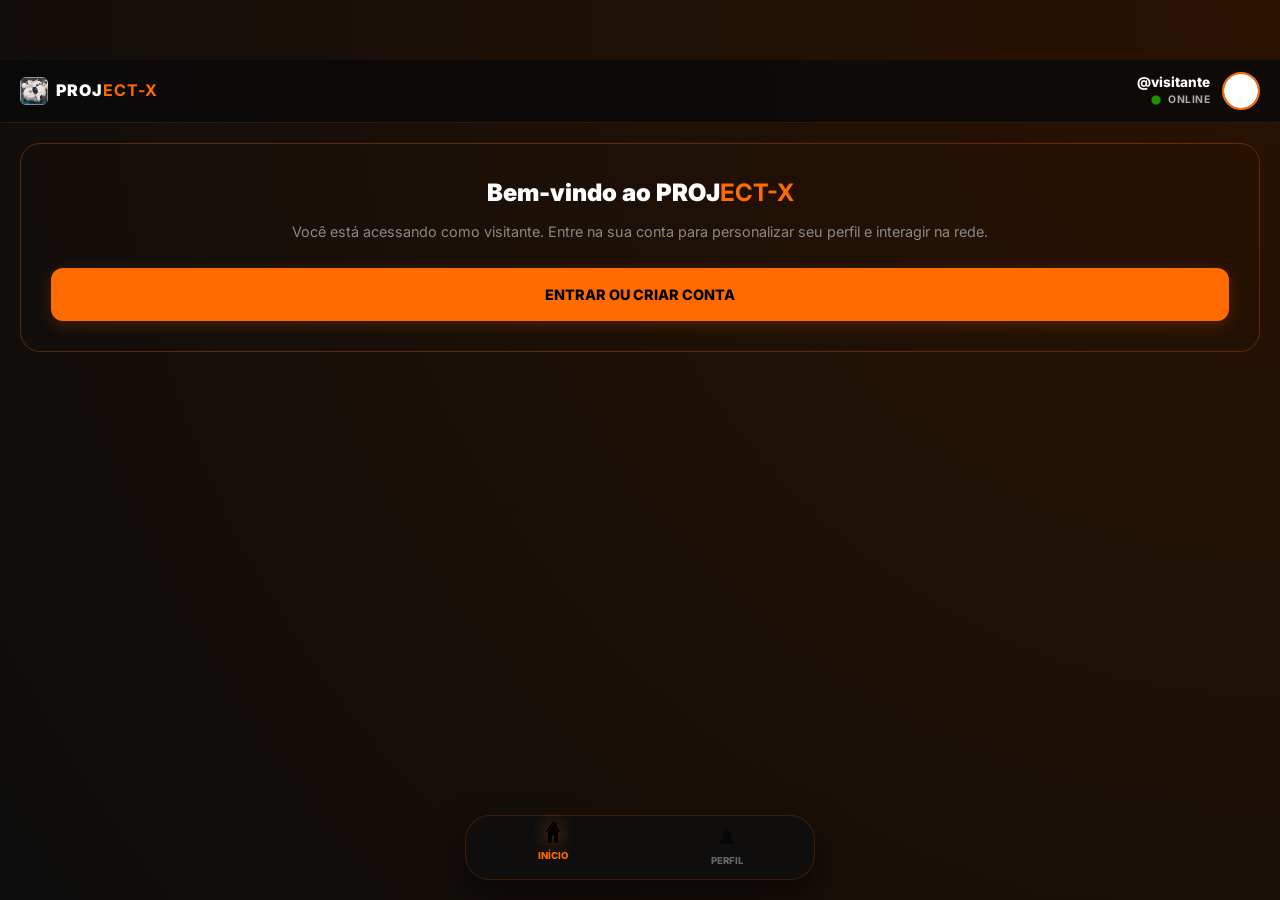
==== commit cc39a0b1: "Add files via upload" ====
--- a/index.html
+++ b/index.html
@@ -19,6 +19,7 @@
     <script src="components.js"></script>
 
     <script src="stats-auto-system.js"></script>
-
+   <script src="index.js"></script>
+  
 </body>
 </html>
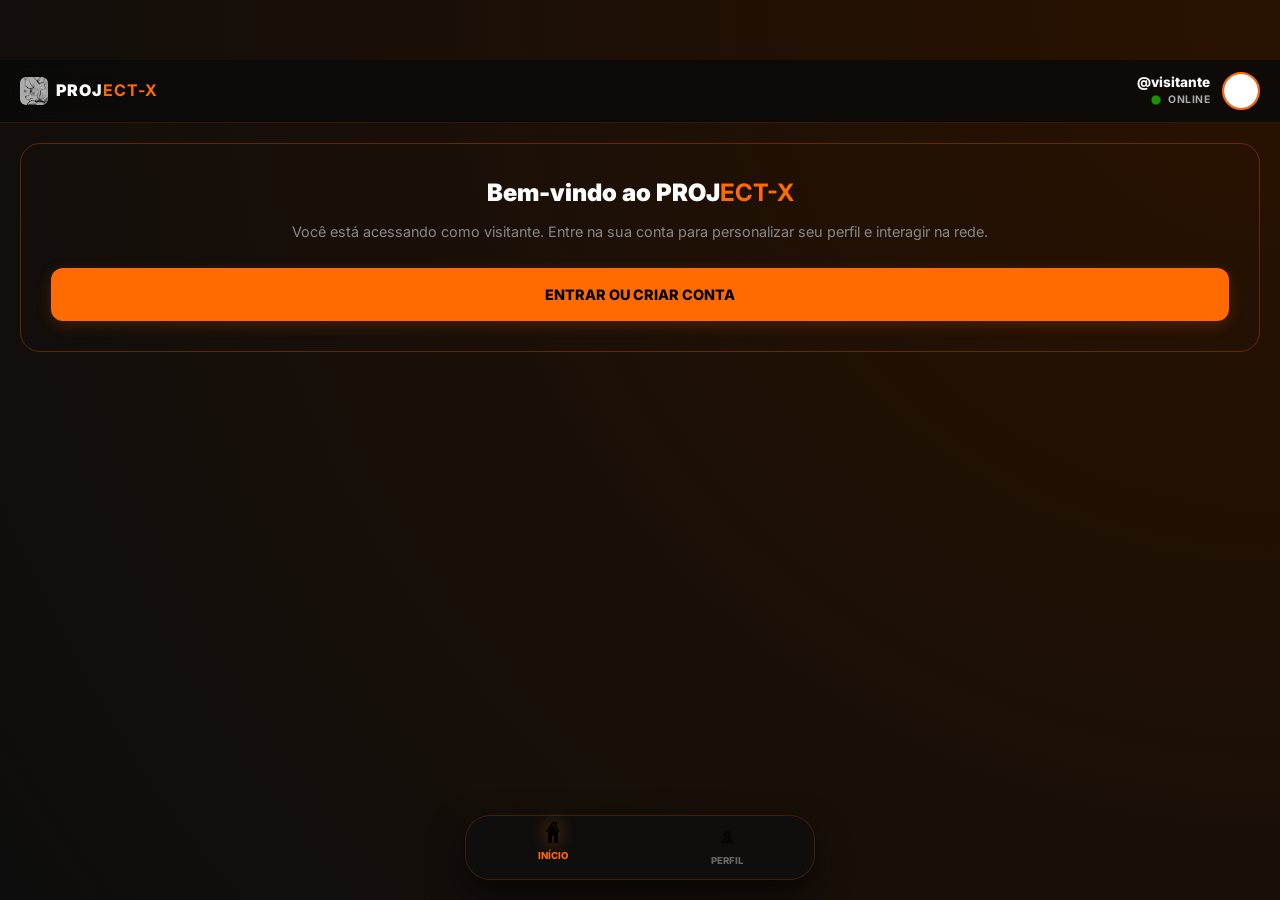
==== commit c1486297: "Add files via upload" ====
--- a/index.html
+++ b/index.html
@@ -6,8 +6,10 @@
     <title>Nexus Digital | Início</title>
     <link rel="icon" href="icon.png" type="image/png">
     
+    <link rel="manifest" href="manifest.json"> 
+   
     <link rel="stylesheet" href="style.css">
- 
+
 </head>
 <body class="page-home">
 
@@ -21,5 +23,15 @@
     <script src="stats-auto-system.js"></script>
    <script src="index.js"></script>
   
+  <script>
+  if ('serviceWorker' in navigator) {
+    window.addEventListener('load', () => {
+      navigator.serviceWorker.register('./sw.js')
+        .then(reg => console.log('Project-X: App Pronto'))
+        .catch(err => console.log('Erro PWA:', err));
+    });
+  }
+</script>
+
 </body>
 </html>
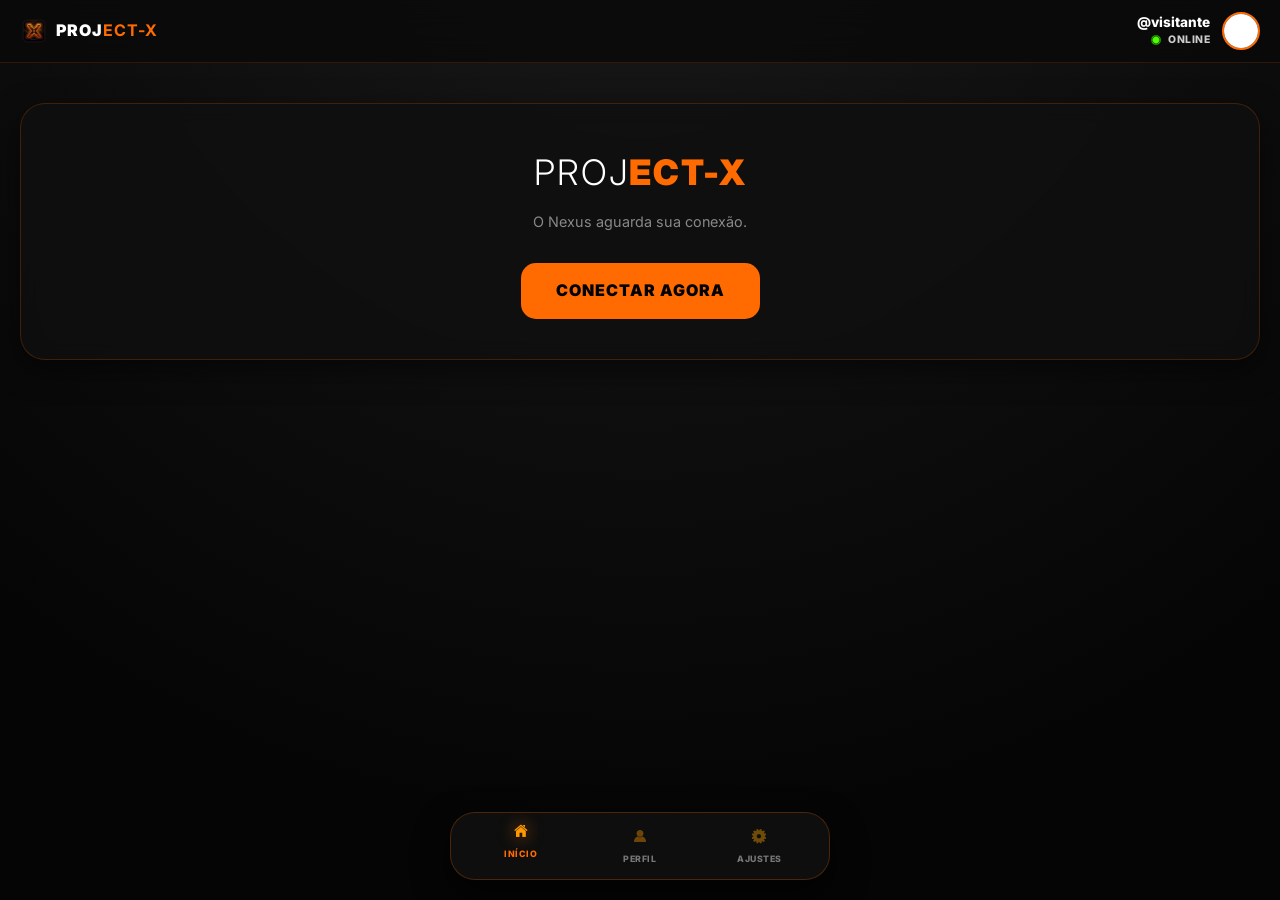
==== commit 5ea09a03: "Add files via upload" ====
--- a/index.html
+++ b/index.html
@@ -2,36 +2,39 @@
 <html lang="pt-br">
 <head>
     <meta charset="UTF-8">
-    <meta name="viewport" content="width=device-width, initial-scale=1.0">
+    <meta name="viewport" content="width=device-width, initial-scale=1.0, maximum-scale=1.0, user-scalable=no">
     <title>Nexus Digital | Início</title>
+    
     <link rel="icon" href="icon.png" type="image/png">
-    
-    <link rel="manifest" href="manifest.json"> 
-   
+    <link rel="manifest" href="manifest.json">
+    <meta name="theme-color" content="#000000">
+
     <link rel="stylesheet" href="style.css">
-
+    <link rel="stylesheet" href="feed-style.css">
 </head>
 <body class="page-home">
 
-    <main class="home-content">
+    <main class="home-content" id="main-app">
         </main>
 
     <script src="save-system.js"></script>
+    <script src="nexus-core.js"></script>
 
     <script src="components.js"></script>
+    <script src="index.js"></script>
 
+    <script src="nexus-feed.js"></script>
     <script src="stats-auto-system.js"></script>
-   <script src="index.js"></script>
   
-  <script>
-  if ('serviceWorker' in navigator) {
-    window.addEventListener('load', () => {
-      navigator.serviceWorker.register('./sw.js')
-        .then(reg => console.log('Project-X: App Pronto'))
-        .catch(err => console.log('Erro PWA:', err));
-    });
-  }
-</script>
+    <script>
+        if ('serviceWorker' in navigator) {
+            window.addEventListener('load', () => {
+                navigator.serviceWorker.register('./sw.js')
+                    .then(reg => console.log('Nexus: PWA Ativo'))
+                    .catch(err => console.error('Nexus: Erro PWA', err));
+            });
+        }
+    </script>
 
 </body>
 </html>
--- a/style.css
+++ b/style.css
@@ -106,7 +106,7 @@
       PÁGINA INICIAL (HOME)
 ========================================================================== */
 .page-home {
-    padding-top: 60px; /* Espaço para navbar futura */
+    padding-top: 0px; /* Espaço para navbar futura */
 }
 
 /* ==========================================================================
@@ -211,3 +211,20 @@
     justify-content: center;
     z-index: 9999;
 }
+
+/* ==========================================================================
+      PROJECT-X | GLOBAL STYLE - BACKGROUND ENGINE
+========================================================================== */
+
+body {
+    margin: 0;
+    padding: 0;
+    background-color: #050505;
+    background-image: 
+        radial-gradient(circle at 50% -20%, #1a1a1a 0%, #050505 80%);
+    background-attachment: fixed;
+    min-height: 100vh;
+    font-family: 'Inter', sans-serif;
+    color: #fff;
+    overflow-x: hidden;
+}
